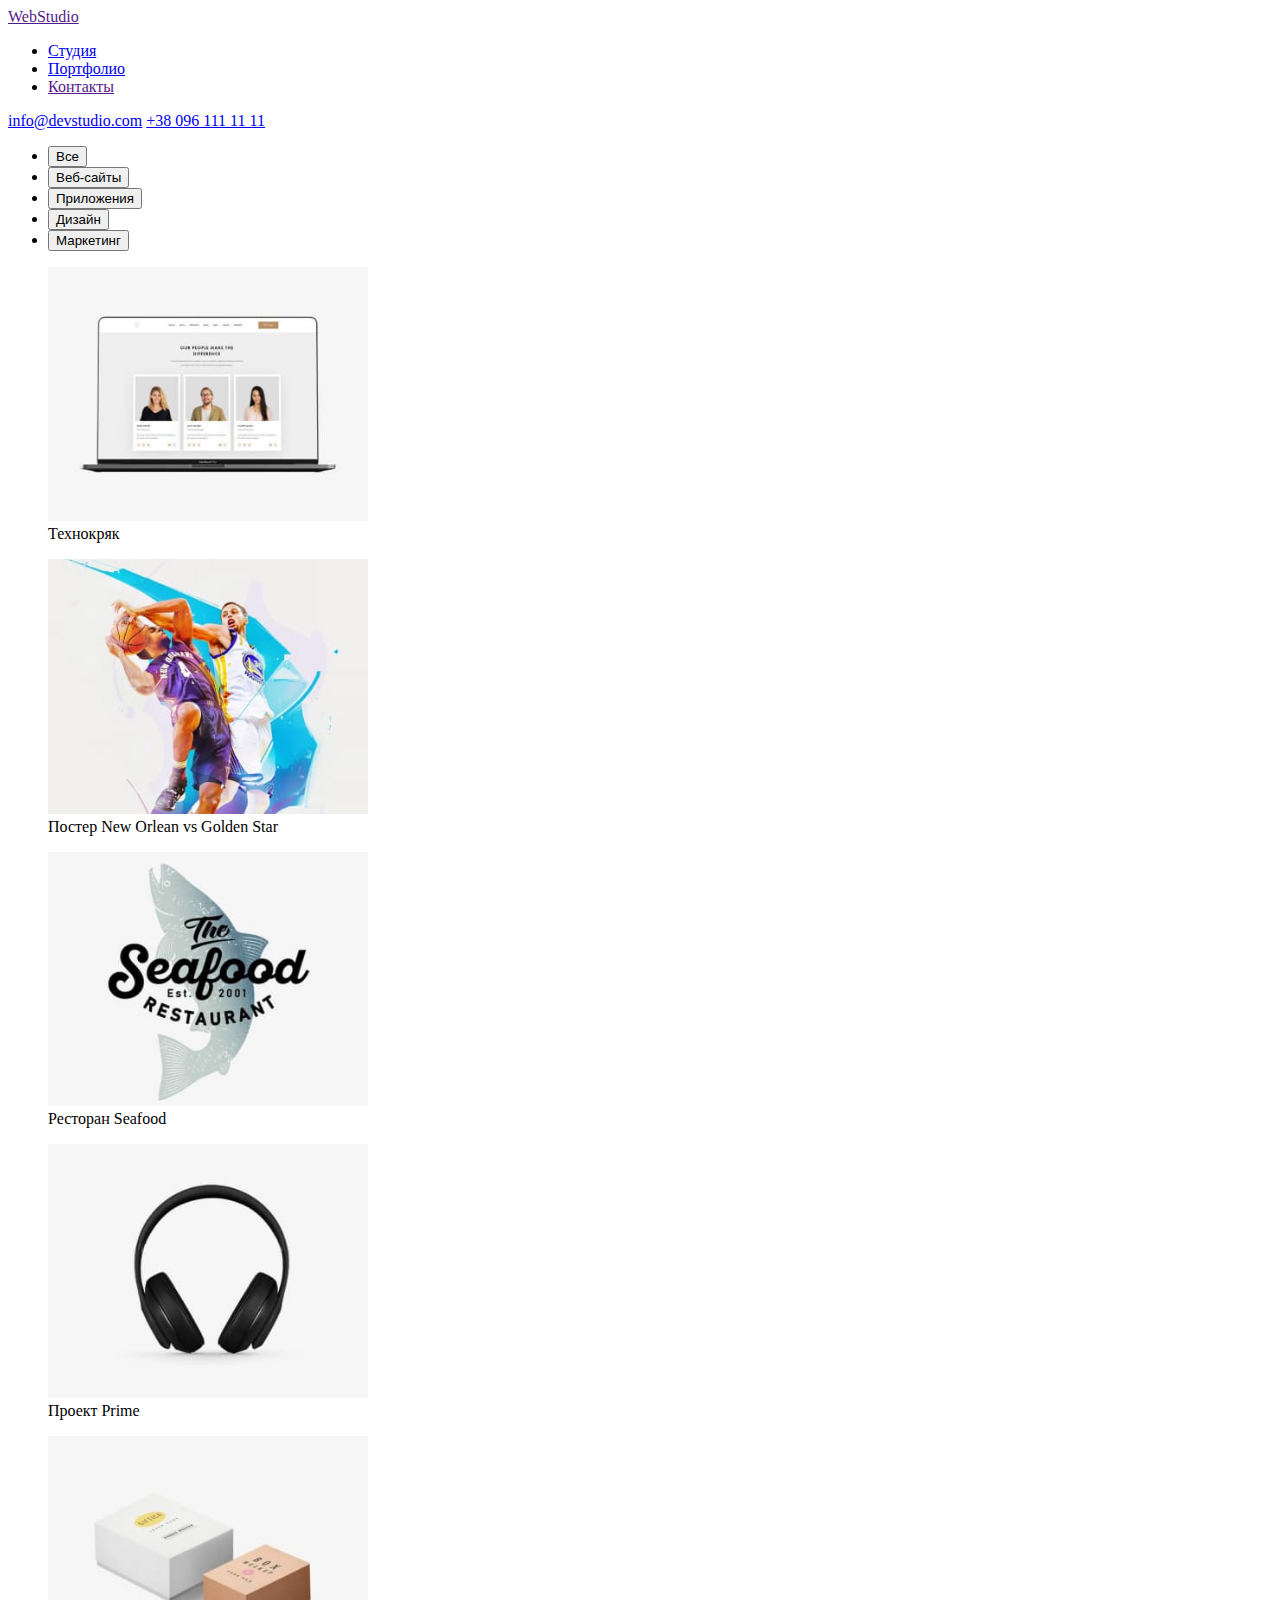
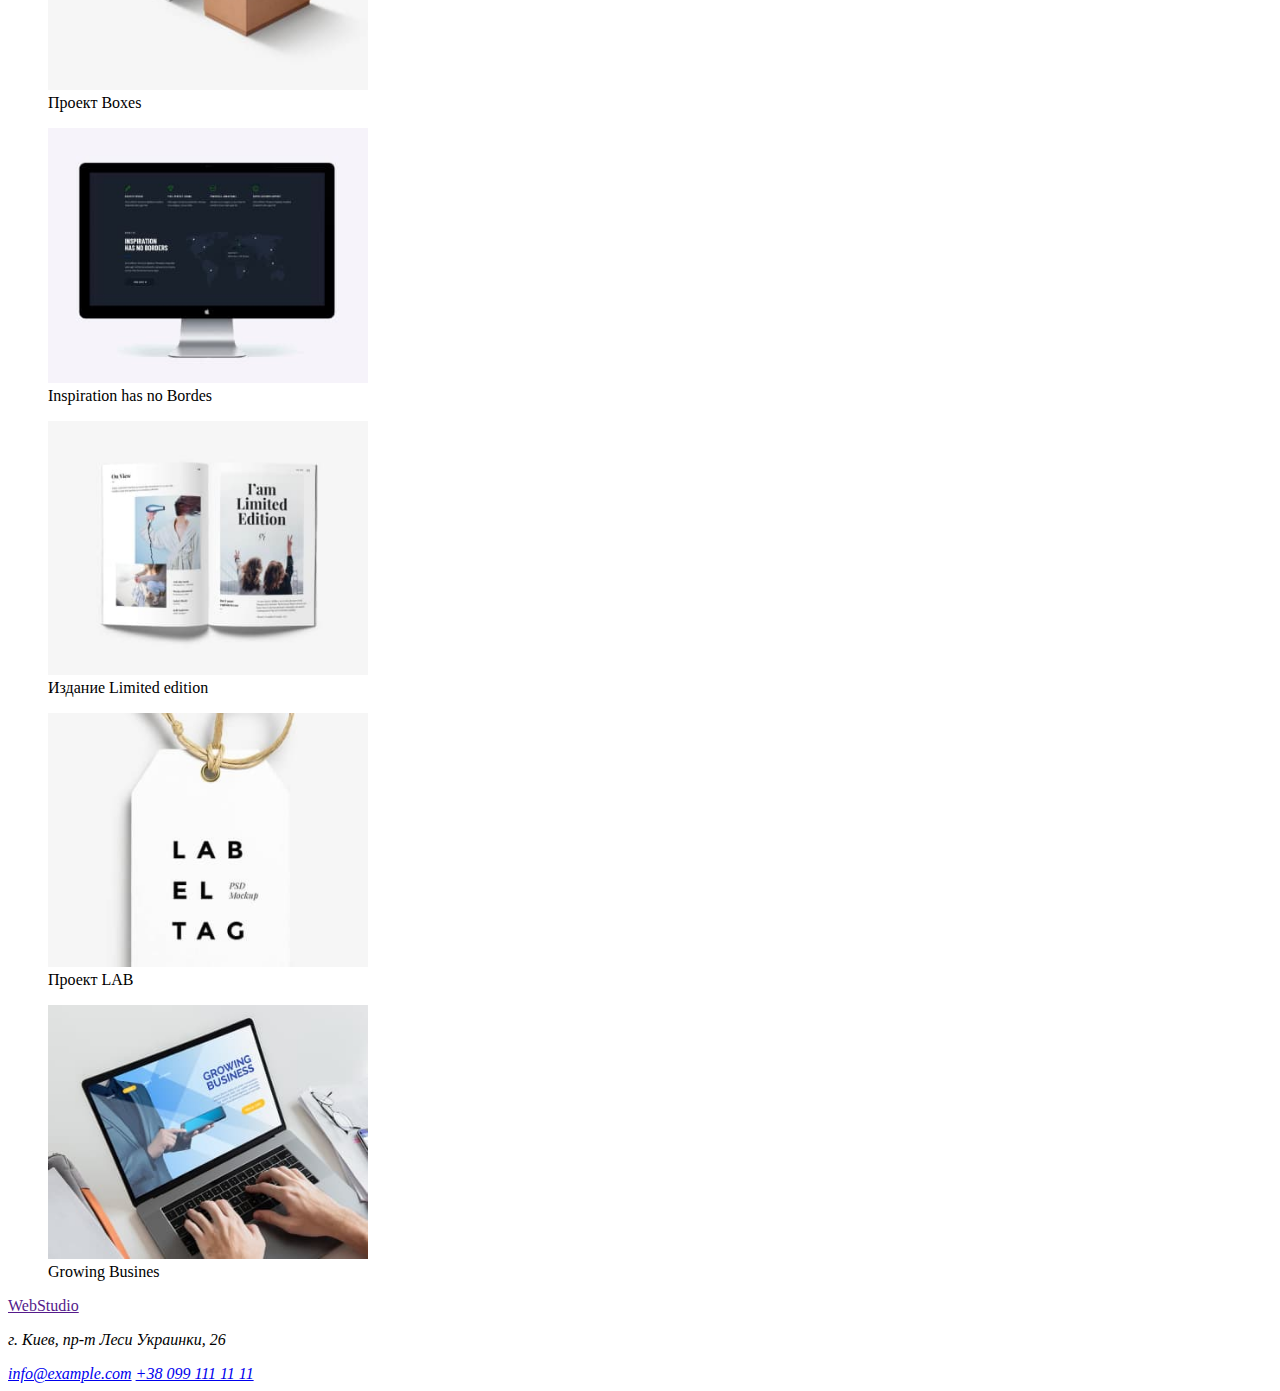
==== portfolio.html @ 0db12d31 "переделал" ====
<!DOCTYPE html>
<html lang="ru">
<head>
    <meta charset="UTF-8">
    <meta http-equiv="X-UA-Compatible" content="IE=edge">
    <meta name="viewport" content="width=device-width, initial-scale=1.0">
    <title>Портфолио</title>
</head>
<body>
    <header>
        <!--верхняя строка-->
    <a href="">WebStudio</a>
    <nav>
        <ul>
            <li>
                <a href="index.html">Студия</a>
            </li>
            <li>
                <a href="portfolio.html">Портфолио</a>
            </li>
            <li>
                <a href=""> Контакты</a>
            </li>
        </ul>
    </nav>
        <a href="mailto:info@devstudio.com">info@devstudio.com</a>
        <a href="tel:+380961111111">+38 096 111 11 11</a>

    <section>
     <!--Конопки навигации-->
        <ul>
            <li>
                <button type="button">Все</button>
            </li>
            <li>
                <button type="button">Веб-сайты</button>
            </li>
            <li>
                <button type="button">Приложения</button>
            </li>
            <li>
                <button type="button">Дизайн</button>
            </li>
            <li>
                <button type="button">Маркетинг</button>
            </li>
        </ul>
    </section>
    </header>
    <main>
        <section>
            <!--Проекты-->
            <figure>
                <a href="">
                <img src="images/project1.jpg" alt="Технокряк" width="320" /></a>
                <figcaption>Технокряк</figcaption>
            </figure>
            <figure>
                <a href="">
                <img src="images/project2.jpg" alt="Постер New Orlean vs Golden Star" width="320" /></a>
                <figcaption>Постер New Orlean vs Golden Star</figcaption>
            </figure>
            <figure>
                <a href="">
                <img src="images/project3.jpg" alt="Ресторан Seafood" width="320" /></a>
                <figcaption>Ресторан Seafood</figcaption>
            </figure>
            <figure>
                <a href="">
                <img src="images/project4.jpg" alt="Проект Prime" width="320" /></a>
                <figcaption>Проект Prime</figcaption>
            </figure>
            <figure>
                <a href="">
                <img src="images/project5.jpg" alt="Проект Boxes" width="320" /></a>
                <figcaption>Проект Boxes</figcaption>
            </figure>
            <figure>
                <a href="">
                <img src="images/project6.jpg" alt="Inspiration has no Bordes" width="320" /></a>
                <figcaption>Inspiration has no Bordes</figcaption>
            </figure>
            <figure>
                <a href="">
                <img src="images/project7.jpg" alt="Издание Limited edition" width="320" /></a>
                <figcaption>Издание Limited edition</figcaption>
            </figure>
            <figure>
                <a href="">
                <img src="images/project8.jpg" alt="Проект LAB" width="320" /></a>
                <figcaption>Проект LAB</figcaption>
            </figure>
            <figure>
                <a href="">
                <img src="images/project9.jpg" alt="Growing Busines" width="320" /></a>
                <figcaption>Growing Busines</figcaption>
            </figure>
        </section>
    </main>
    <footer>
        <!--Подвал-->
        <a href="">WebStudio</a>
        <address>
            <p>г. Киев, пр-т Леси Украинки, 26</p>
            <a href="mailto:info@example.com">info@example.com</a>
            <a href="tel:+380991111111">+38 099 111 11 11</a>
        </address>
    </footer>
</body>
</html>
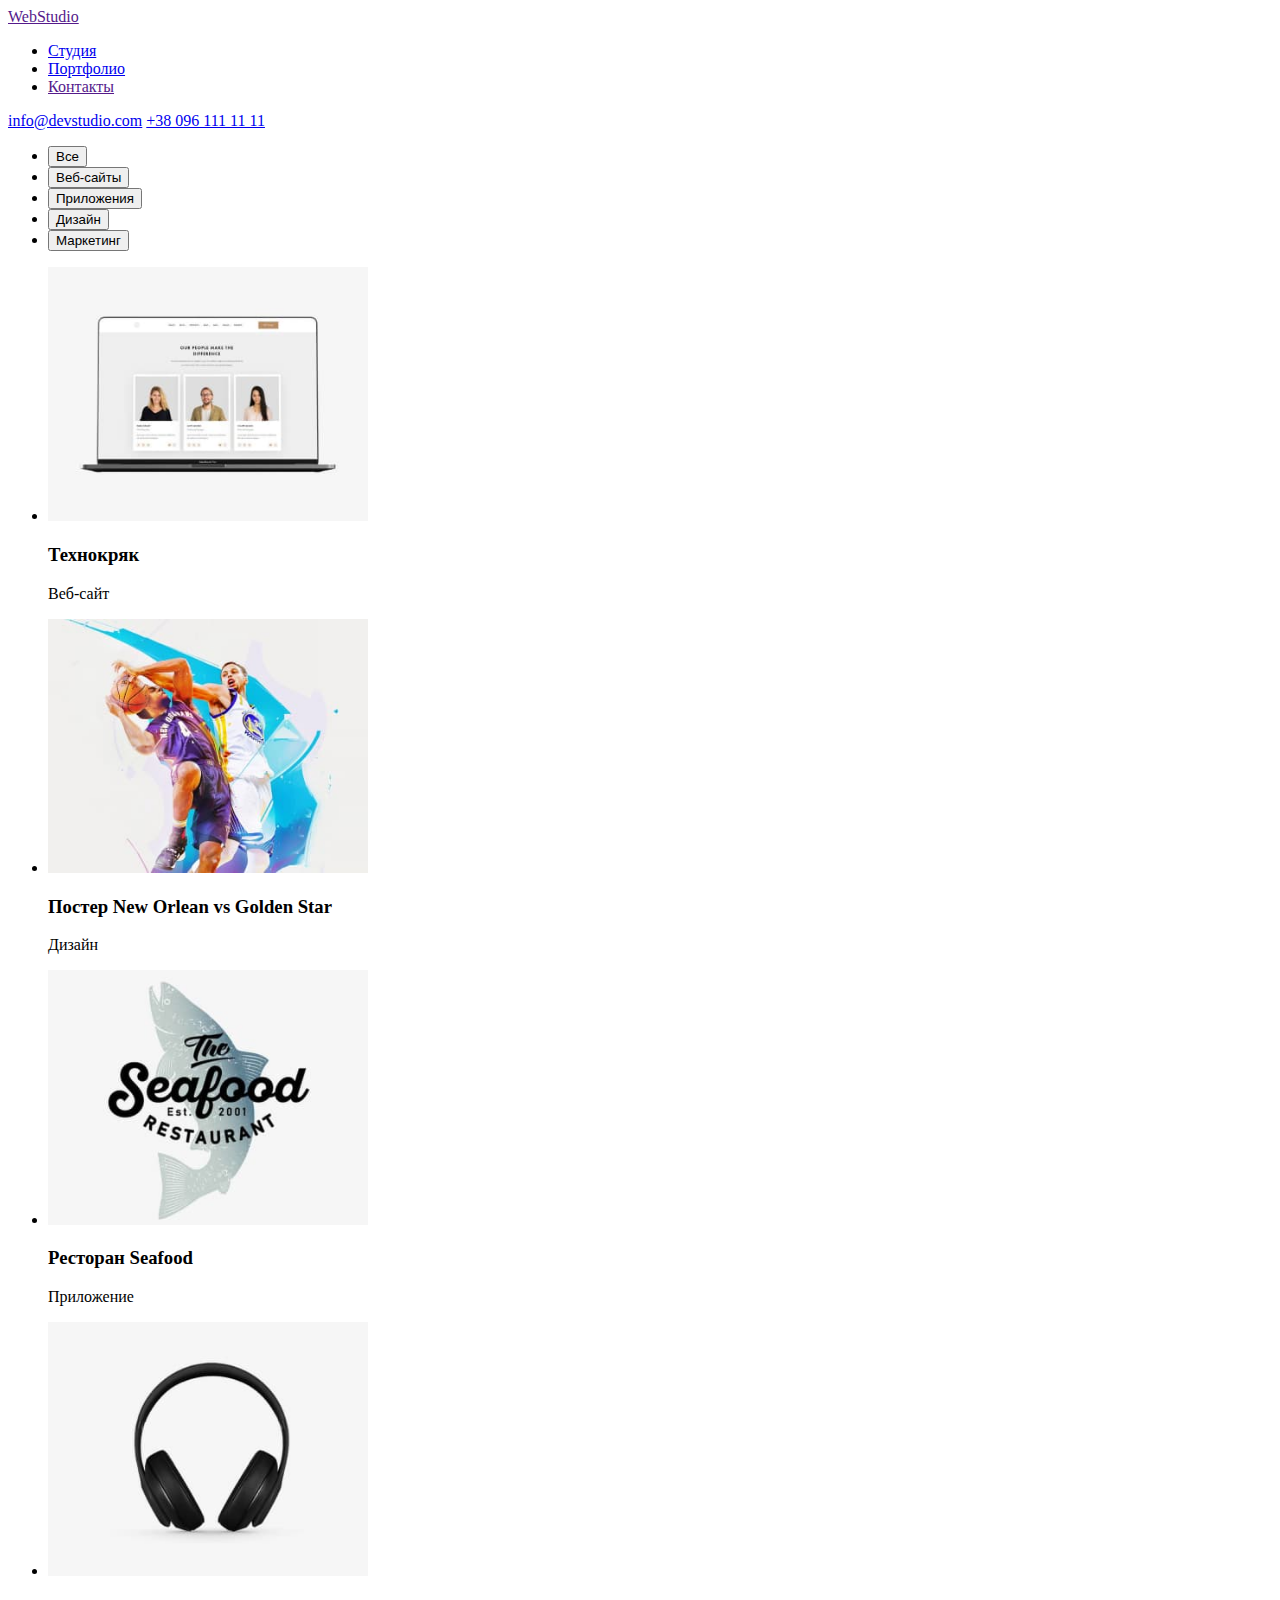
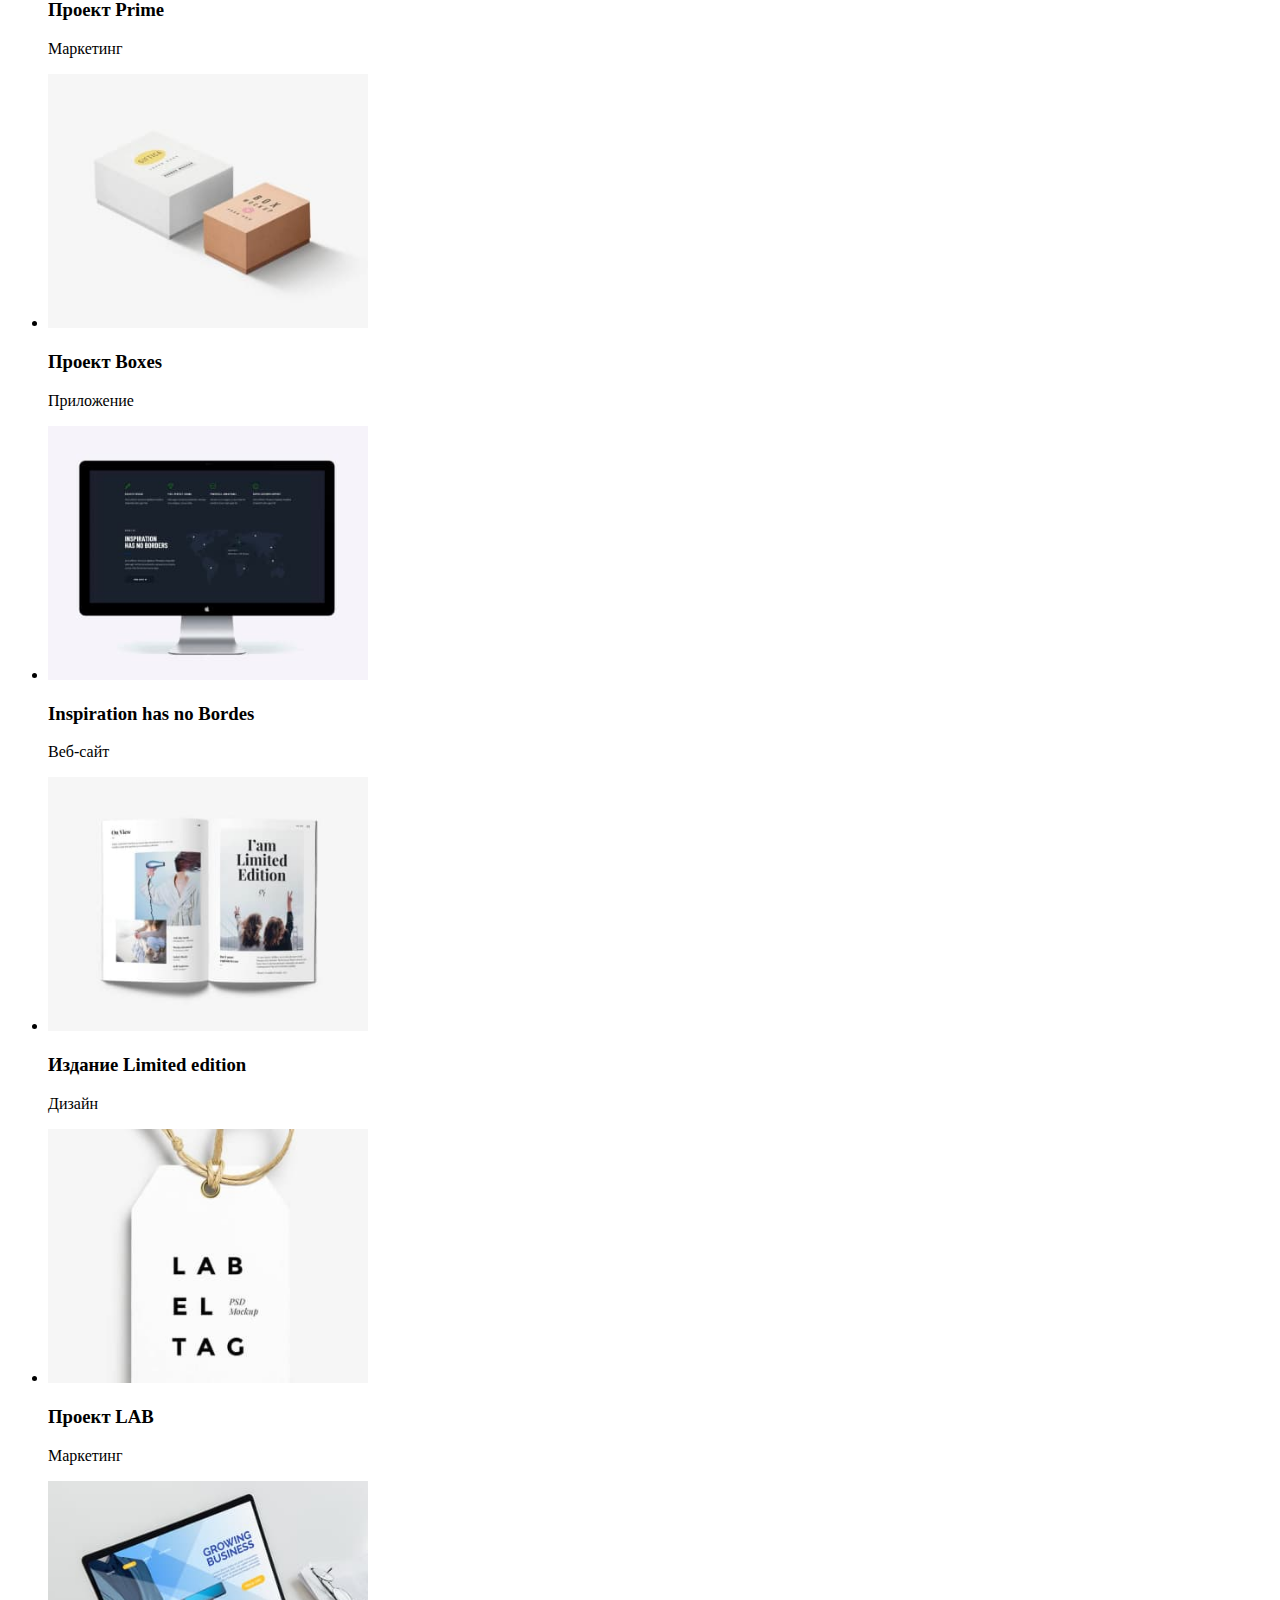
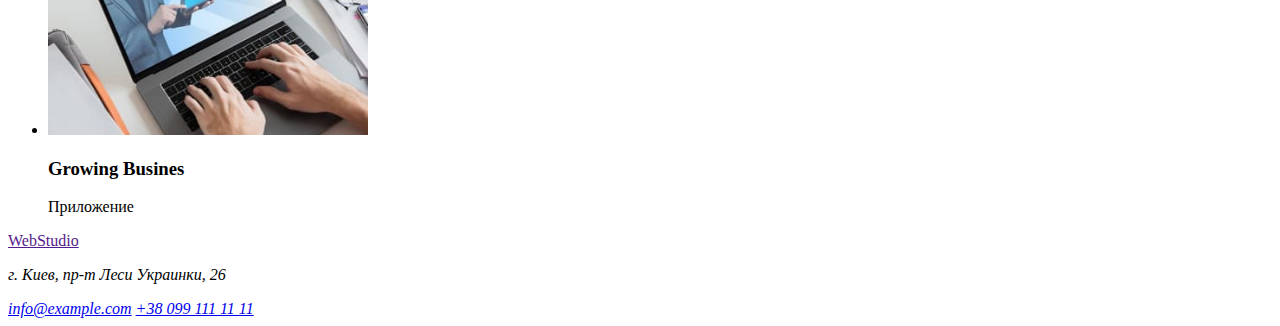
==== commit b10f92a5: "внесенны правки" ====
--- a/portfolio.html
+++ b/portfolio.html
@@ -50,51 +50,62 @@
     <main>
         <section>
             <!--Проекты-->
-            <figure>
-                <a href="">
-                <img src="images/project1.jpg" alt="Технокряк" width="320" /></a>
-                <figcaption>Технокряк</figcaption>
-            </figure>
-            <figure>
-                <a href="">
-                <img src="images/project2.jpg" alt="Постер New Orlean vs Golden Star" width="320" /></a>
-                <figcaption>Постер New Orlean vs Golden Star</figcaption>
-            </figure>
-            <figure>
-                <a href="">
-                <img src="images/project3.jpg" alt="Ресторан Seafood" width="320" /></a>
-                <figcaption>Ресторан Seafood</figcaption>
-            </figure>
-            <figure>
-                <a href="">
-                <img src="images/project4.jpg" alt="Проект Prime" width="320" /></a>
-                <figcaption>Проект Prime</figcaption>
-            </figure>
-            <figure>
-                <a href="">
-                <img src="images/project5.jpg" alt="Проект Boxes" width="320" /></a>
-                <figcaption>Проект Boxes</figcaption>
-            </figure>
-            <figure>
-                <a href="">
-                <img src="images/project6.jpg" alt="Inspiration has no Bordes" width="320" /></a>
-                <figcaption>Inspiration has no Bordes</figcaption>
-            </figure>
-            <figure>
-                <a href="">
-                <img src="images/project7.jpg" alt="Издание Limited edition" width="320" /></a>
-                <figcaption>Издание Limited edition</figcaption>
-            </figure>
-            <figure>
-                <a href="">
-                <img src="images/project8.jpg" alt="Проект LAB" width="320" /></a>
-                <figcaption>Проект LAB</figcaption>
-            </figure>
-            <figure>
-                <a href="">
-                <img src="images/project9.jpg" alt="Growing Busines" width="320" /></a>
-                <figcaption>Growing Busines</figcaption>
-            </figure>
+            <ul>
+                <li>
+                    <a href="">
+                    <img src="images/project1.jpg" alt="Технокряк" width="320" /></a>
+                    <h3>Технокряк</h3>
+                    <p>Веб-сайт</p>
+                </li>
+                <li>
+                    <a href="">
+                    <img src="images/project2.jpg" alt="Постер New Orlean vs Golden Star" width="320" /></a>
+                    <h3>Постер New Orlean vs Golden Star</h3>
+                    <p>Дизайн</p>
+                </li>
+                <li>
+                    <a href="">
+                    <img src="images/project3.jpg" alt="Ресторан Seafood" width="320" /></a>
+                    <h3>Ресторан Seafood</h3>
+                    <p>Приложение</p>
+                </li>
+                <li>
+                    <a href="">
+                    <img src="images/project4.jpg" alt="Проект Prime" width="320" /></a>
+                    <h3>Проект Prime</h3>
+                    <p>Маркетинг</p>
+                </li>
+                <li>
+                    <a href="">
+                    <img src="images/project5.jpg" alt="Проект Boxes" width="320" /></a>
+                    <h3>Проект Boxes</h3>
+                    <p>Приложение</p>
+                </li>
+                <li>
+                    <a href="">
+                    <img src="images/project6.jpg" alt="Inspiration has no Bordes" width="320" /></a>
+                    <h3>Inspiration has no Bordes</h3>
+                    <p>Веб-сайт</p>
+                </li>
+                <li>
+                    <a href="">
+                    <img src="images/project7.jpg" alt="Издание Limited edition" width="320" /></a>
+                    <h3>Издание Limited edition</h3>
+                    <p>Дизайн</p>
+                </li>
+                <li>
+                    <a href="">
+                    <img src="images/project8.jpg" alt="Проект LAB" width="320" /></a>
+                    <h3>Проект LAB</h3>
+                    <p>Маркетинг</p>
+                </li>
+                <li>
+                    <a href="">
+                    <img src="images/project9.jpg" alt="Growing Busines" width="320" /></a>
+                    <h3>Growing Busines</h3>
+                    <p>Приложение</p>
+                </li>
+            </ul>
         </section>
     </main>
     <footer>
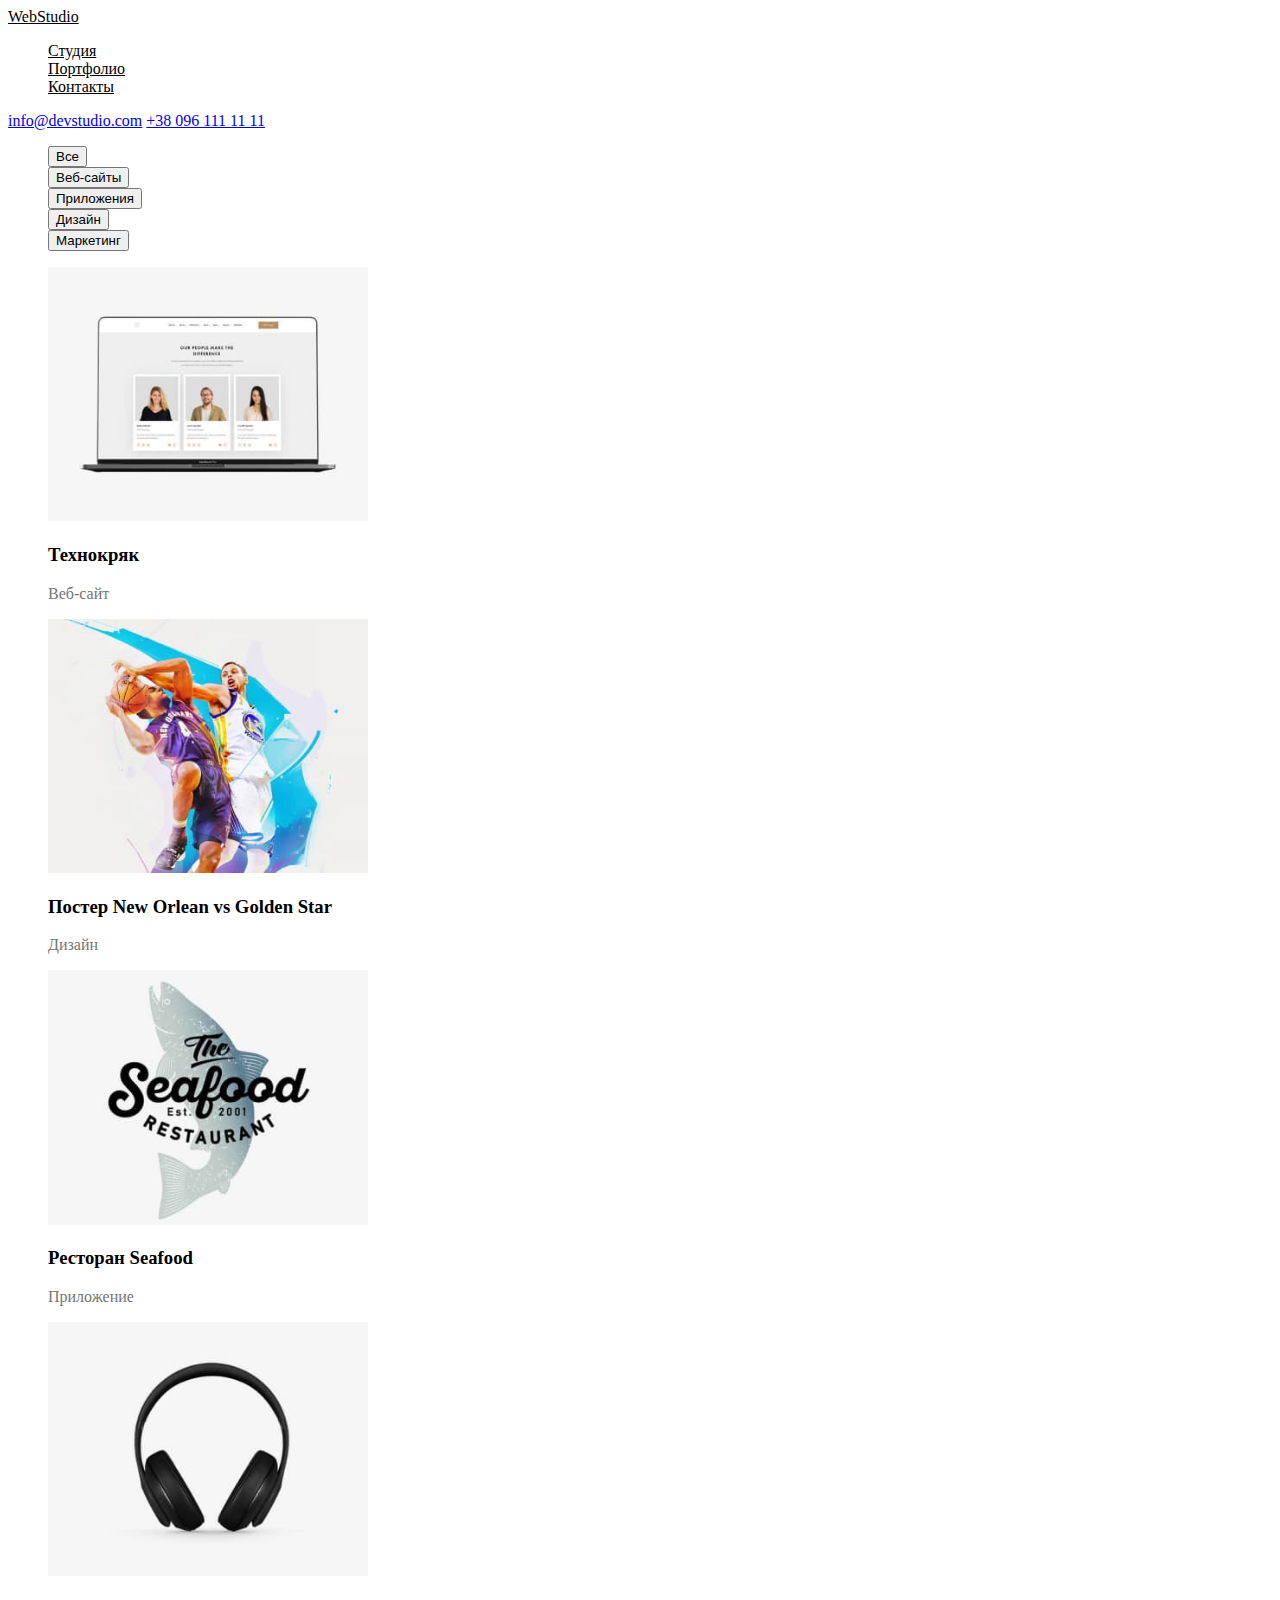
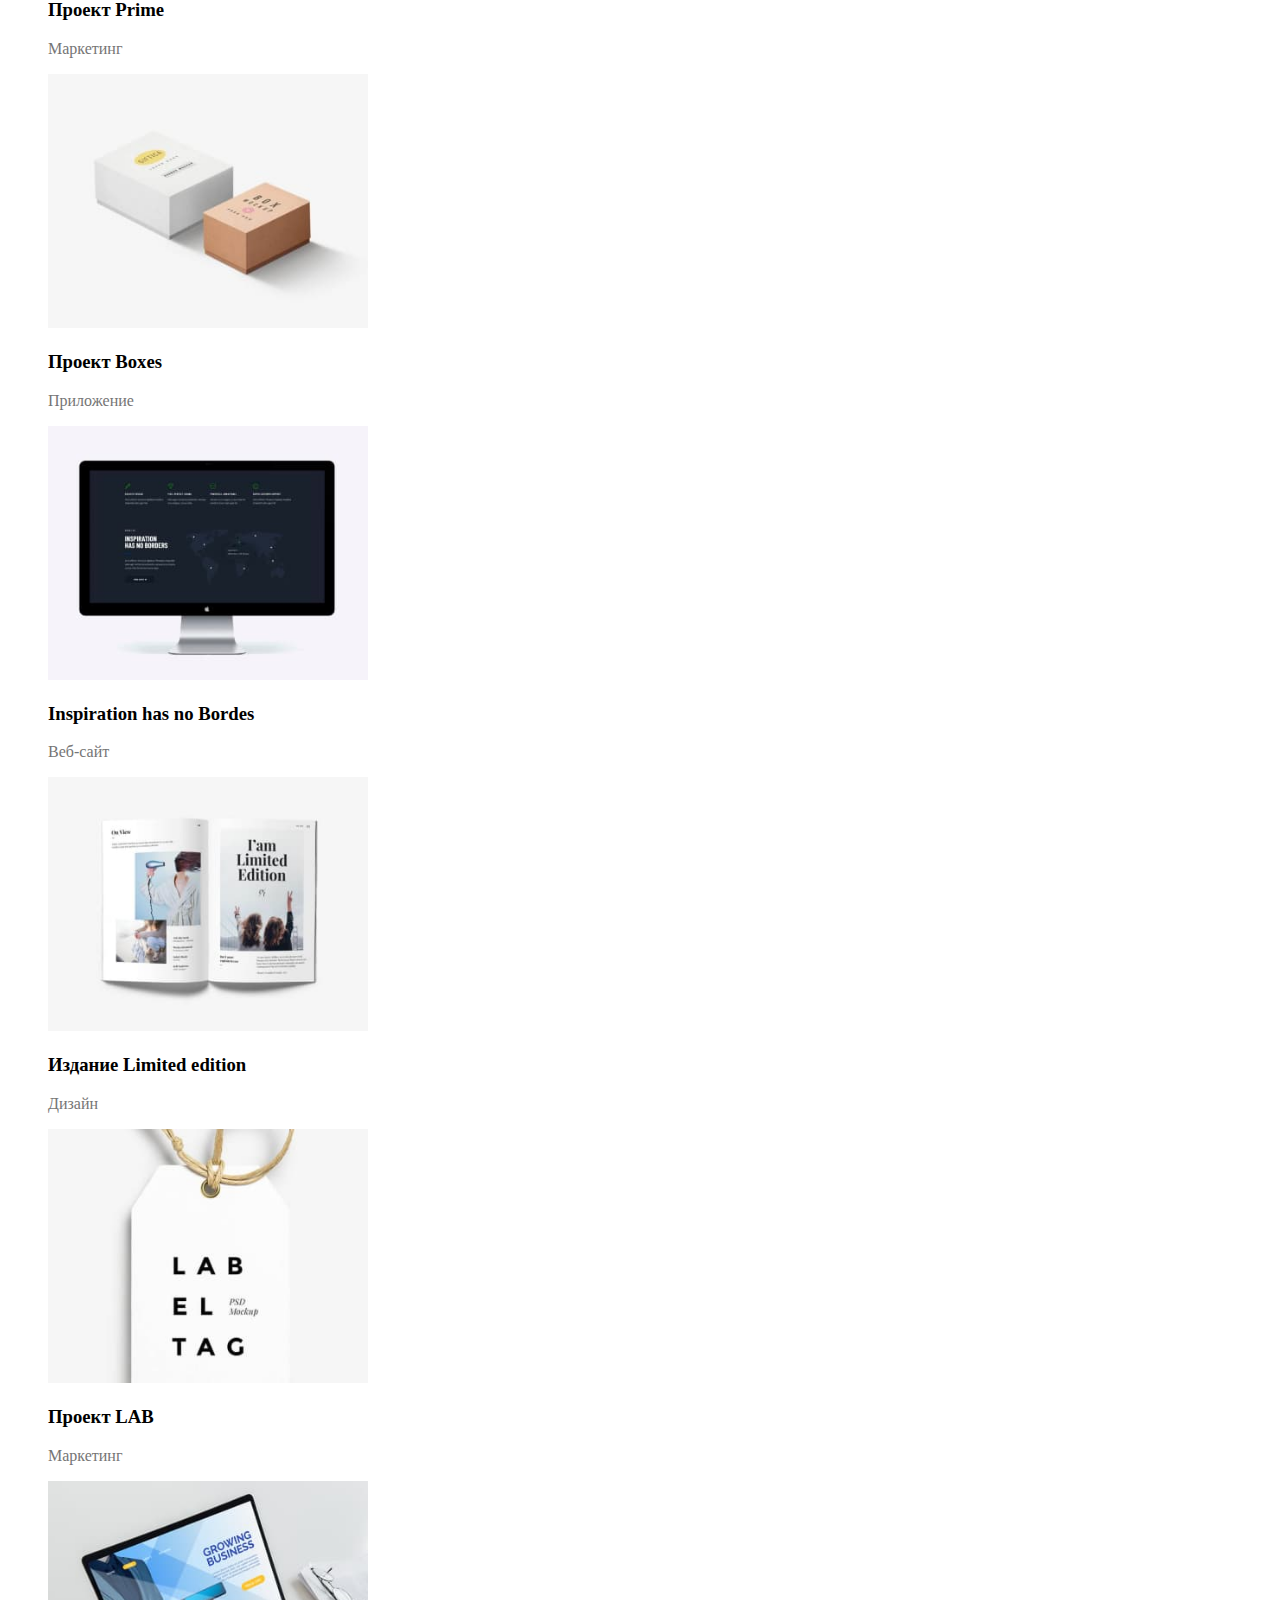
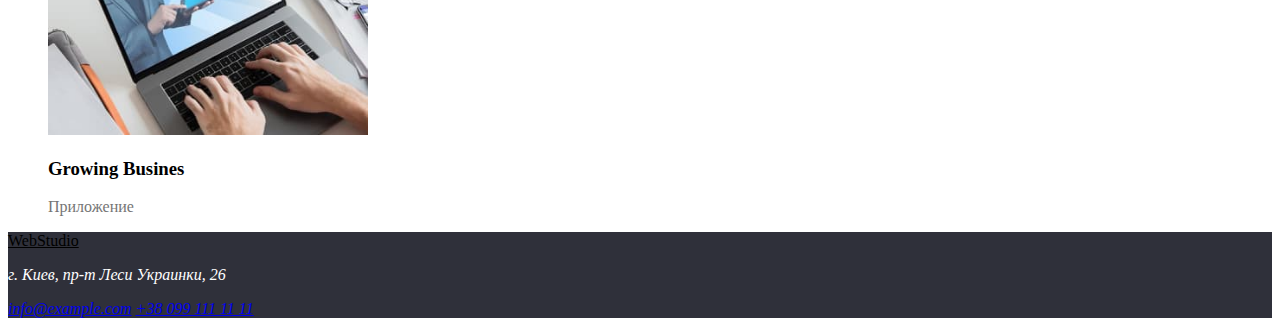
==== commit a37c3ba3: "css" ====
--- a/portfolio.html
+++ b/portfolio.html
@@ -5,13 +5,14 @@
     <meta http-equiv="X-UA-Compatible" content="IE=edge">
     <meta name="viewport" content="width=device-width, initial-scale=1.0">
     <title>Портфолио</title>
+    <link rel="stylesheet" href="css/styles.css">
 </head>
 <body>
     <header>
         <!--верхняя строка-->
-    <a href="">WebStudio</a>
+    <a href="" class="logo">WebStudio</a>
     <nav>
-        <ul>
+        <ul class="site-nav list">
             <li>
                 <a href="index.html">Студия</a>
             </li>
@@ -19,7 +20,7 @@
                 <a href="portfolio.html">Портфолио</a>
             </li>
             <li>
-                <a href=""> Контакты</a>
+                <a href="">Контакты</a>
             </li>
         </ul>
     </nav>
@@ -28,7 +29,7 @@
 
     <section>
      <!--Конопки навигации-->
-        <ul>
+        <ul class="auth-nav list">
             <li>
                 <button type="button">Все</button>
             </li>
@@ -50,69 +51,69 @@
     <main>
         <section>
             <!--Проекты-->
-            <ul>
+            <ul class="list">
                 <li>
                     <a href="">
                     <img src="images/project1.jpg" alt="Технокряк" width="320" /></a>
-                    <h3>Технокряк</h3>
-                    <p>Веб-сайт</p>
+                    <h3 class="project-titl">Технокряк</h3>
+                    <p class="project-text">Веб-сайт</p>
                 </li>
                 <li>
                     <a href="">
                     <img src="images/project2.jpg" alt="Постер New Orlean vs Golden Star" width="320" /></a>
-                    <h3>Постер New Orlean vs Golden Star</h3>
-                    <p>Дизайн</p>
+                    <h3 class="project-titl">Постер New Orlean vs Golden Star</h3>
+                    <p class="project-text">Дизайн</p>
                 </li>
                 <li>
                     <a href="">
                     <img src="images/project3.jpg" alt="Ресторан Seafood" width="320" /></a>
-                    <h3>Ресторан Seafood</h3>
-                    <p>Приложение</p>
+                    <h3 class="project-titl">Ресторан Seafood</h3>
+                    <p class="project-text">Приложение</p>
                 </li>
                 <li>
                     <a href="">
                     <img src="images/project4.jpg" alt="Проект Prime" width="320" /></a>
-                    <h3>Проект Prime</h3>
-                    <p>Маркетинг</p>
+                    <h3 class="project-titl">Проект Prime</h3>
+                    <p class="project-text">Маркетинг</p>
                 </li>
                 <li>
                     <a href="">
                     <img src="images/project5.jpg" alt="Проект Boxes" width="320" /></a>
-                    <h3>Проект Boxes</h3>
-                    <p>Приложение</p>
+                    <h3 class="project-titl">Проект Boxes</h3>
+                    <p class="project-text">Приложение</p>
                 </li>
                 <li>
                     <a href="">
                     <img src="images/project6.jpg" alt="Inspiration has no Bordes" width="320" /></a>
-                    <h3>Inspiration has no Bordes</h3>
-                    <p>Веб-сайт</p>
+                    <h3 class="project-titl">Inspiration has no Bordes</h3>
+                    <p class="project-text">Веб-сайт</p>
                 </li>
                 <li>
                     <a href="">
                     <img src="images/project7.jpg" alt="Издание Limited edition" width="320" /></a>
-                    <h3>Издание Limited edition</h3>
-                    <p>Дизайн</p>
+                    <h3 class="project-titl">Издание Limited edition</h3>
+                    <p class="project-text">Дизайн</p>
                 </li>
                 <li>
                     <a href="">
                     <img src="images/project8.jpg" alt="Проект LAB" width="320" /></a>
-                    <h3>Проект LAB</h3>
-                    <p>Маркетинг</p>
+                    <h3 class="project-titl">Проект LAB</h3>
+                    <p class="project-text">Маркетинг</p>
                 </li>
                 <li>
                     <a href="">
                     <img src="images/project9.jpg" alt="Growing Busines" width="320" /></a>
-                    <h3>Growing Busines</h3>
-                    <p>Приложение</p>
+                    <h3 class="project-titl">Growing Busines</h3>
+                    <p class="project-text">Приложение</p>
                 </li>
             </ul>
         </section>
     </main>
     <footer>
         <!--Подвал-->
-        <a href="">WebStudio</a>
+        <a href="" class="logo">WebStudio</a>
         <address>
-            <p>г. Киев, пр-т Леси Украинки, 26</p>
+            <p class="address">г. Киев, пр-т Леси Украинки, 26</p>
             <a href="mailto:info@example.com">info@example.com</a>
             <a href="tel:+380991111111">+38 099 111 11 11</a>
         </address>
--- a/css/styles.css
+++ b/css/styles.css
@@ -0,0 +1,41 @@
+:root {
+  --color-text: #000000;
+  --background-color: #ffffff;
+  --focus-color: #2196f3;
+  --secondary-color: #757575;
+}
+.list {
+  color: var(--color-text);
+  list-style-type: none;
+}
+body {
+  background-color: var(--background-color);
+  color: var(--color-text);
+}
+.logo {
+  color: var(--color-text);
+}
+/*site nab */
+.site-nav a {
+  color: var(--color-text);
+}
+.site-nav a:hover,
+.site-nav a:focus {
+  color: var(--focus-color);
+}
+/*button/*
+
+/*projects*/
+.project-title {
+  color: #212121;
+}
+.project-text {
+  color: var(--secondary-color);
+}
+/*footer*/
+footer {
+  background-color: #2f303a;
+}
+.address {
+  color: #ffffff;
+}
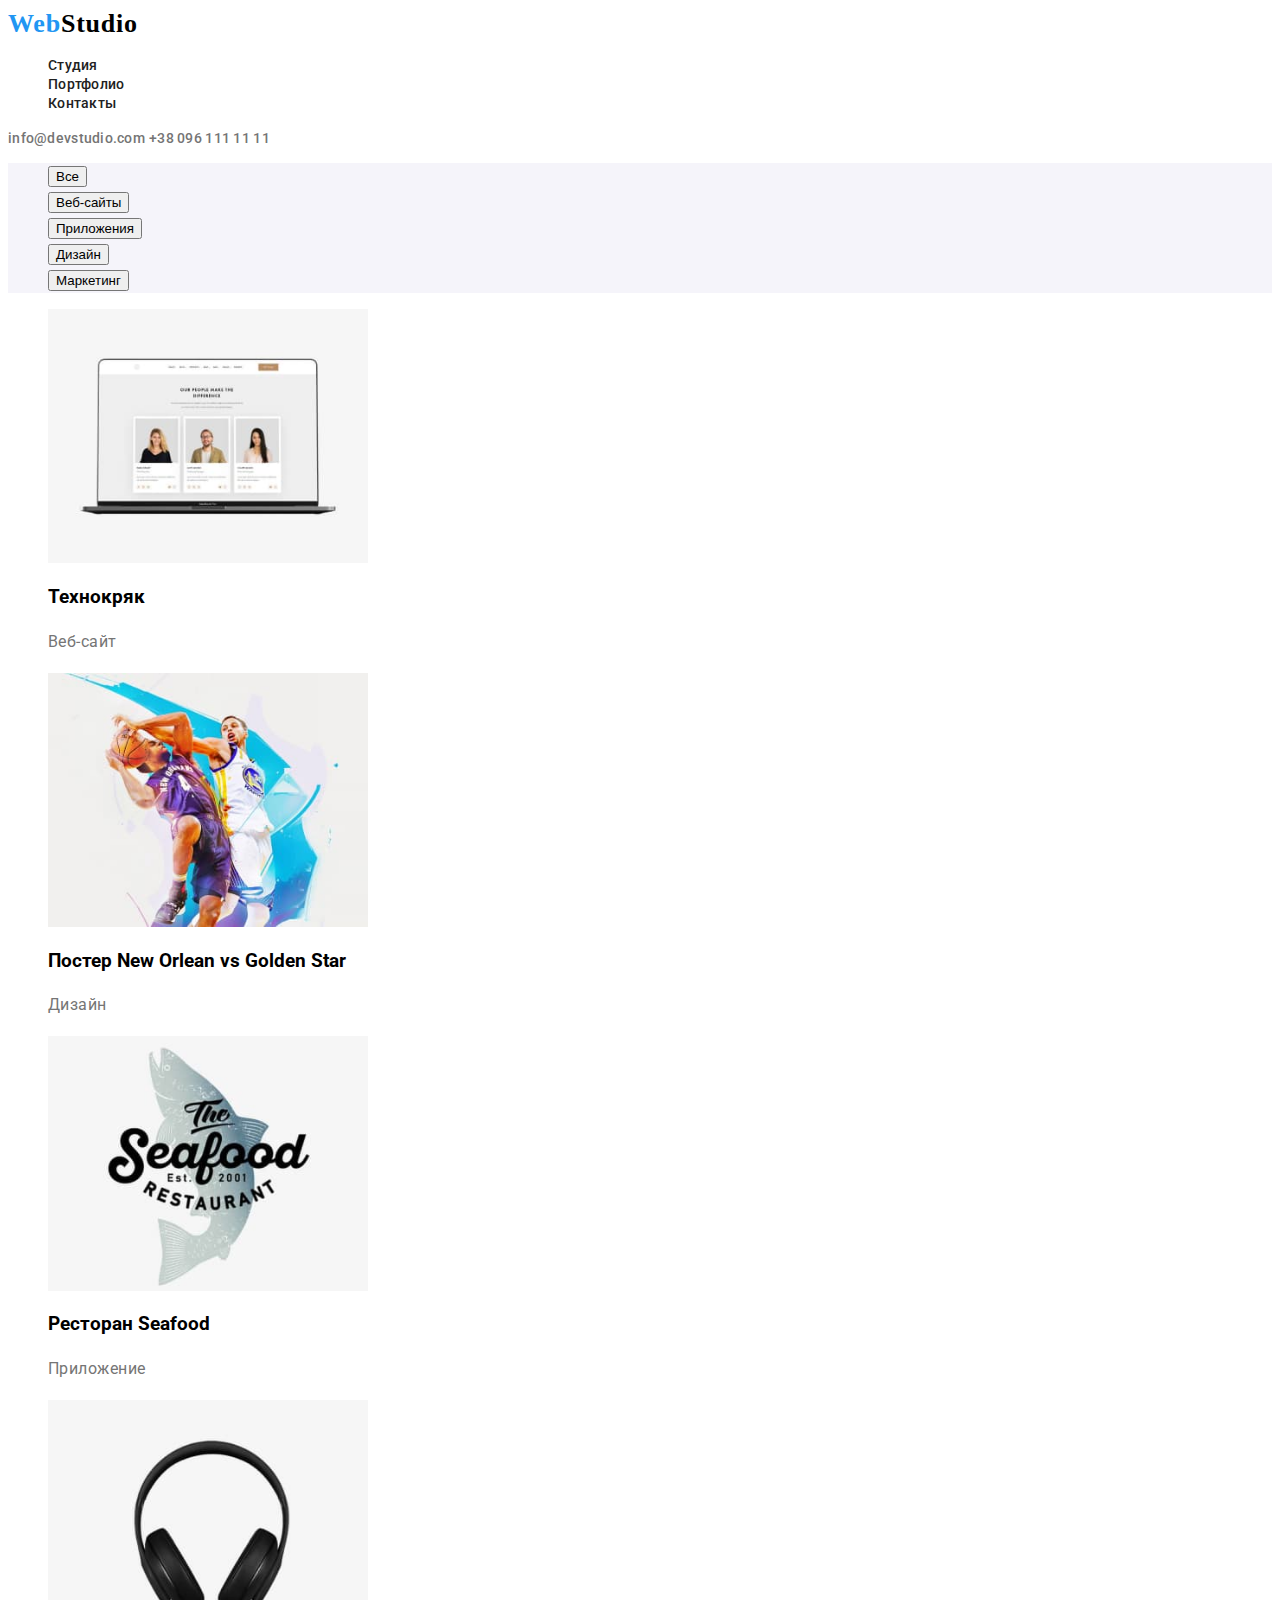
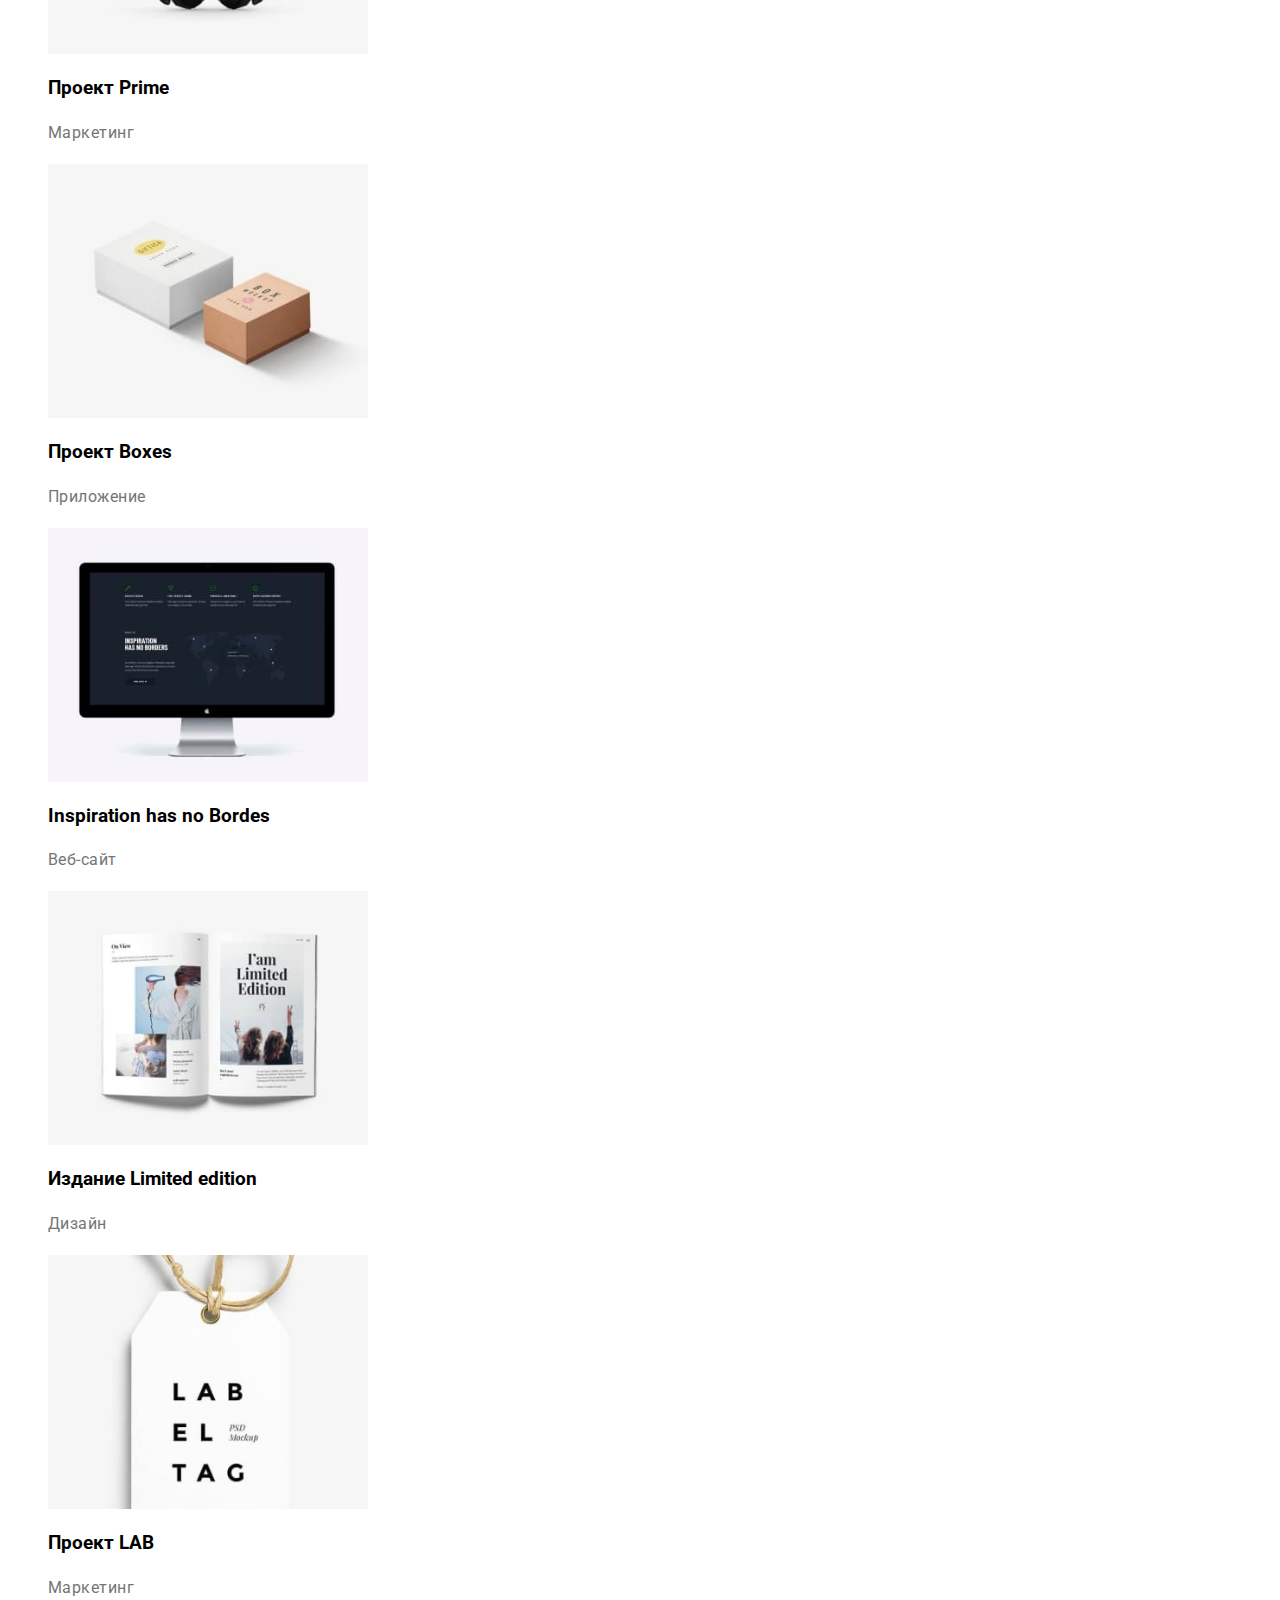
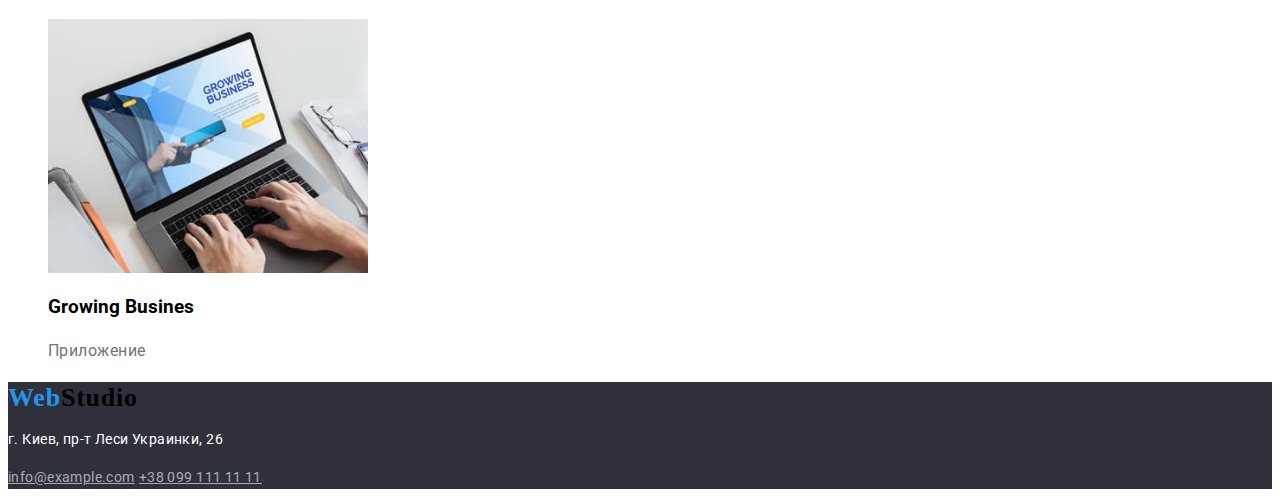
==== commit 29ed5dbe: "css" ====
--- a/portfolio.html
+++ b/portfolio.html
@@ -5,12 +5,15 @@
     <meta http-equiv="X-UA-Compatible" content="IE=edge">
     <meta name="viewport" content="width=device-width, initial-scale=1.0">
     <title>Портфолио</title>
+    <link rel="preconnect" href="https://fonts.googleapis.com">
+    <link rel="preconnect" href="https://fonts.gstatic.com" crossorigin>
+    <link href="https://fonts.googleapis.com/css2?family=Roboto:wght@400;500;700&display=swap" rel="stylesheet">
     <link rel="stylesheet" href="css/styles.css">
 </head>
 <body>
     <header>
         <!--верхняя строка-->
-    <a href="" class="logo">WebStudio</a>
+    <a href=""class="logo link"><span class="logo-one">Web</span><span class="logo-two">Studio</span></a>
     <nav>
         <ul class="site-nav list">
             <li>
@@ -24,12 +27,12 @@
             </li>
         </ul>
     </nav>
-        <a href="mailto:info@devstudio.com">info@devstudio.com</a>
-        <a href="tel:+380961111111">+38 096 111 11 11</a>
+        <a class="contact link" href="mailto:info@devstudio.com">info@devstudio.com</a>
+        <a class="contact link" href="tel:+380961111111">+38 096 111 11 11</a>
 
     <section>
      <!--Конопки навигации-->
-        <ul class="auth-nav list">
+        <ul class="button list">
             <li>
                 <button type="button">Все</button>
             </li>
@@ -111,11 +114,11 @@
     </main>
     <footer>
         <!--Подвал-->
-        <a href="" class="logo">WebStudio</a>
+        <a href="" class="logo link"><span class="logo-one">Web</span><span class="logo-two">Studio</span></a>
         <address>
             <p class="address">г. Киев, пр-т Леси Украинки, 26</p>
-            <a href="mailto:info@example.com">info@example.com</a>
-            <a href="tel:+380991111111">+38 099 111 11 11</a>
+            <a class="address-contact" href="mailto:info@example.com">info@example.com</a>
+            <a class="address-contact" href="tel:+380991111111">+38 099 111 11 11</a>
         </address>
     </footer>
 </body>
--- a/css/styles.css
+++ b/css/styles.css
@@ -1,6 +1,9 @@
 :root {
+  --primary-font-family: "Roboto", sans-serif;
+  --secondary-font-family: "Raleway", sans-serif;
   --color-text: #000000;
   --background-color: #ffffff;
+  --second-background: #2f303a;
   --focus-color: #2196f3;
   --secondary-color: #757575;
 }
@@ -8,34 +11,153 @@
   color: var(--color-text);
   list-style-type: none;
 }
+.link {
+  text-decoration: none;
+}
 body {
   background-color: var(--background-color);
   color: var(--color-text);
+  font-family: var(--primary-font-family);
 }
 .logo {
+  font-family: Raleway;
+  font-style: normal;
+  font-weight: bold;
+  font-size: 26px;
+  line-height: 31px;
+  /* identical to box height */
+  letter-spacing: 0.03em;
+}
+.logo-one {
+  color: #2196f3;
+}
+.logo-two {
   color: var(--color-text);
 }
 /*site nab */
 .site-nav a {
-  color: var(--color-text);
+  color: #212121;
+  font-family: Roboto;
+  font-style: normal;
+  font-weight: 500;
+  font-size: 14px;
+  line-height: 16px;
+  letter-spacing: 0.02em;
+  text-decoration: none;
 }
 .site-nav a:hover,
 .site-nav a:focus {
   color: var(--focus-color);
 }
-/*button/*
+.contact {
+  font-family: Roboto;
+  font-style: normal;
+  font-weight: 500;
+  font-size: 14px;
+  line-height: 16px;
+  letter-spacing: 0.02em;
+  color: var(--secondary-color);
+}
+.contact:hover,
+.contact:focus {
+  color: var(--focus-color);
+}
+/*service*/
+.servis {
+  background-color: var(--second-background);
+}
+.servis-text {
+  font-family: Roboto;
+  font-style: normal;
+  font-weight: 900;
+  font-size: 44px;
+  line-height: 60px;
+  letter-spacing: 0.06em;
+  text-transform: uppercase;
+  color: #ffffff;
+}
+.servis-button {
+  font-family: Roboto;
+  font-style: normal;
+  font-weight: bold;
+  font-size: 16px;
+  line-height: 30px;
+  display: flex;
+  align-items: center;
+  text-align: center;
+  letter-spacing: 0.06em;
 
+  color: #ffffff;
+  background: #2196f3;
+  box-shadow: 0px 4px 4px rgba(0, 0, 0, 0.15);
+  border-radius: 4px;
+}
+.servis-button:hover,
+.servis-button:focus {
+  background: #f5f4fa;
+  color: #000000;
+  box-shadow: 0px 4px 4px rgba(0, 0, 0, 0.15);
+  border-radius: 4px;
+}
+/*button*/
+.button {
+  font-family: inherit;
+  font-family: Roboto;
+  font-style: normal;
+  font-weight: 500;
+  font-size: 16px;
+  line-height: 26px;
+  background-color: #f5f4fa;
+  text-transform: uppercase;
+  cursor: pointer;
+}
+.button :focus,
+.button :hover {
+  background-color: var(--focus-color);
+  color: #ffffff;
+}
 /*projects*/
 .project-title {
+  font-family: Roboto;
+  font-style: normal;
+  font-weight: bold;
+  font-size: 18px;
+  line-height: 36px;
+  letter-spacing: 0.06em;
   color: #212121;
 }
 .project-text {
+  font-family: Roboto;
+  font-style: normal;
+  font-weight: normal;
+  font-size: 16px;
+  line-height: 30px;
+  letter-spacing: 0.03em;
   color: var(--secondary-color);
 }
 /*footer*/
 footer {
-  background-color: #2f303a;
+  background-color: var(--second-background);
 }
 .address {
+  font-family: Roboto;
+  font-style: normal;
+  font-weight: normal;
+  font-size: 14px;
+  line-height: 24px;
+  letter-spacing: 0.03em;
   color: #ffffff;
 }
+.address-contact {
+  font-family: Roboto;
+  font-style: normal;
+  font-weight: normal;
+  font-size: 14px;
+  line-height: 24px;
+  letter-spacing: 0.03em;
+  color: rgba(255, 255, 255, 0.6);
+}
+.address-contact:focus,
+.address-contact:hover {
+  color: var(--focus-color);
+}
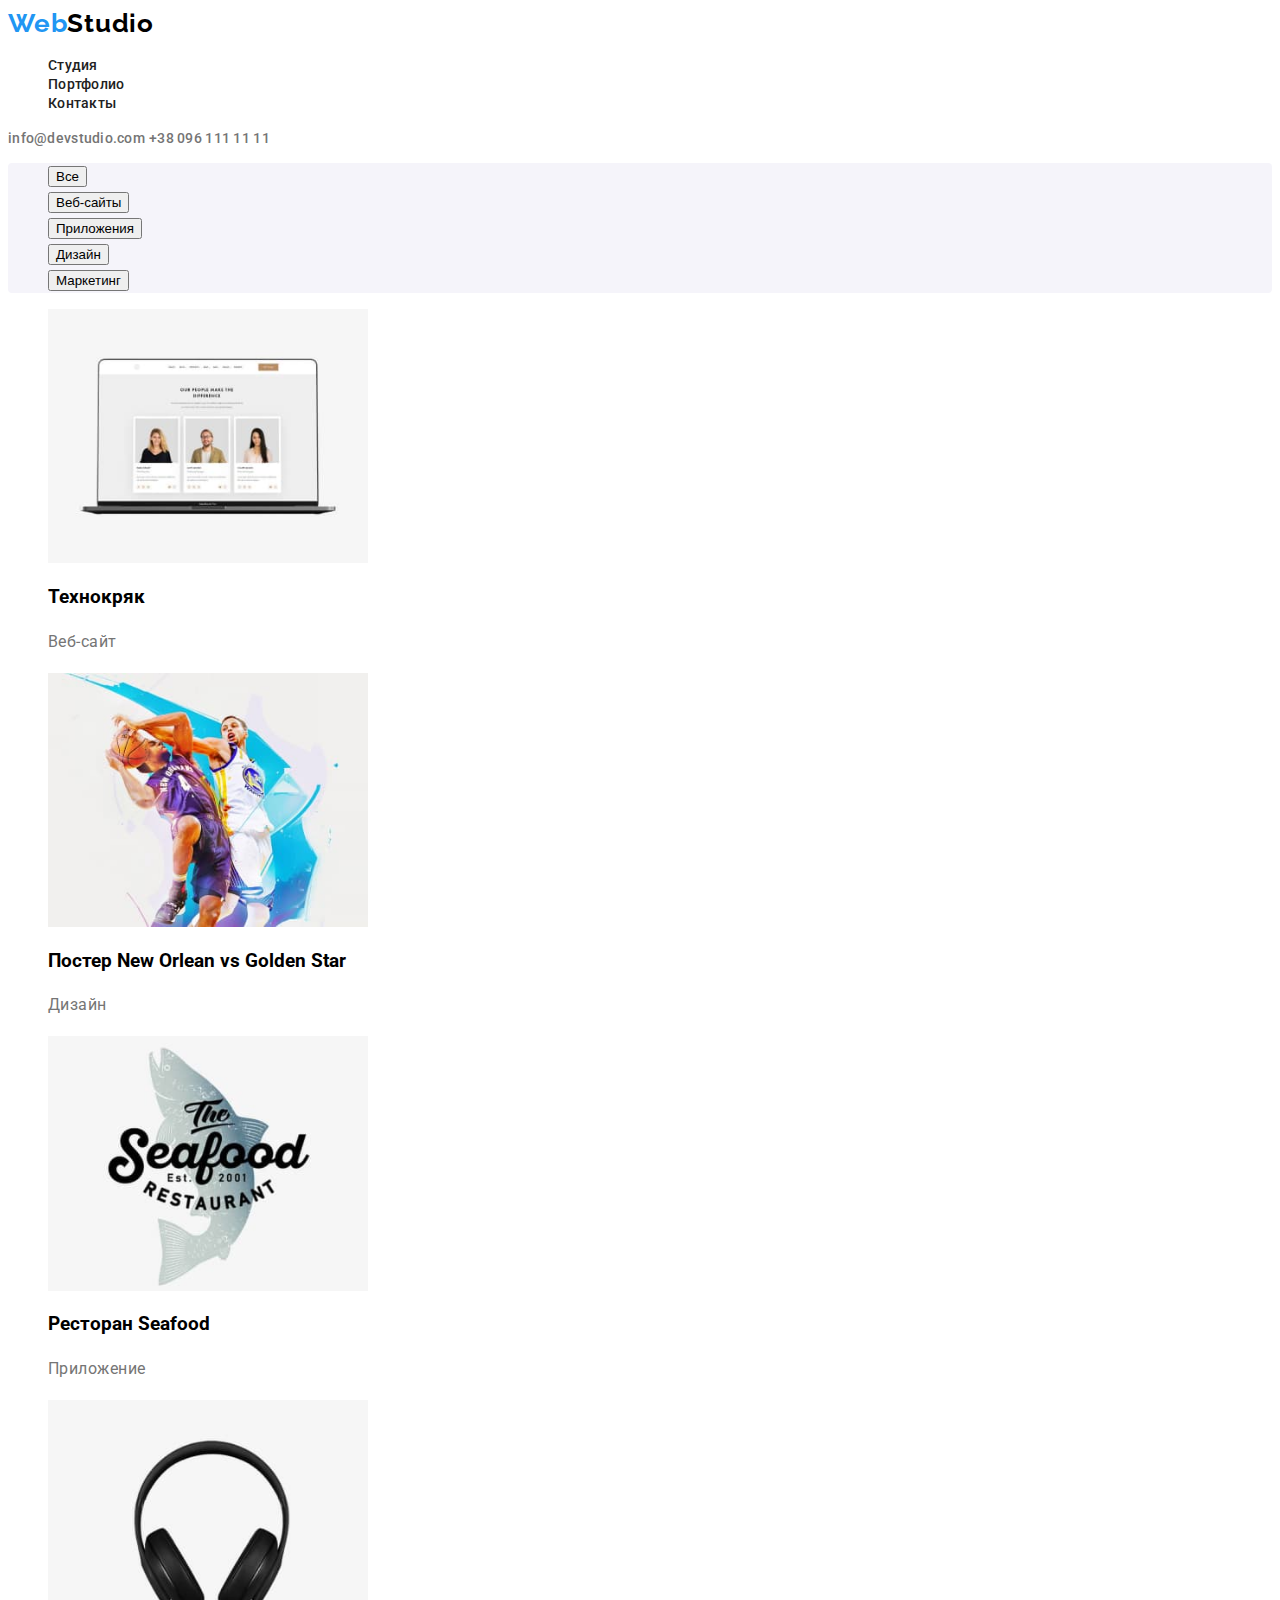
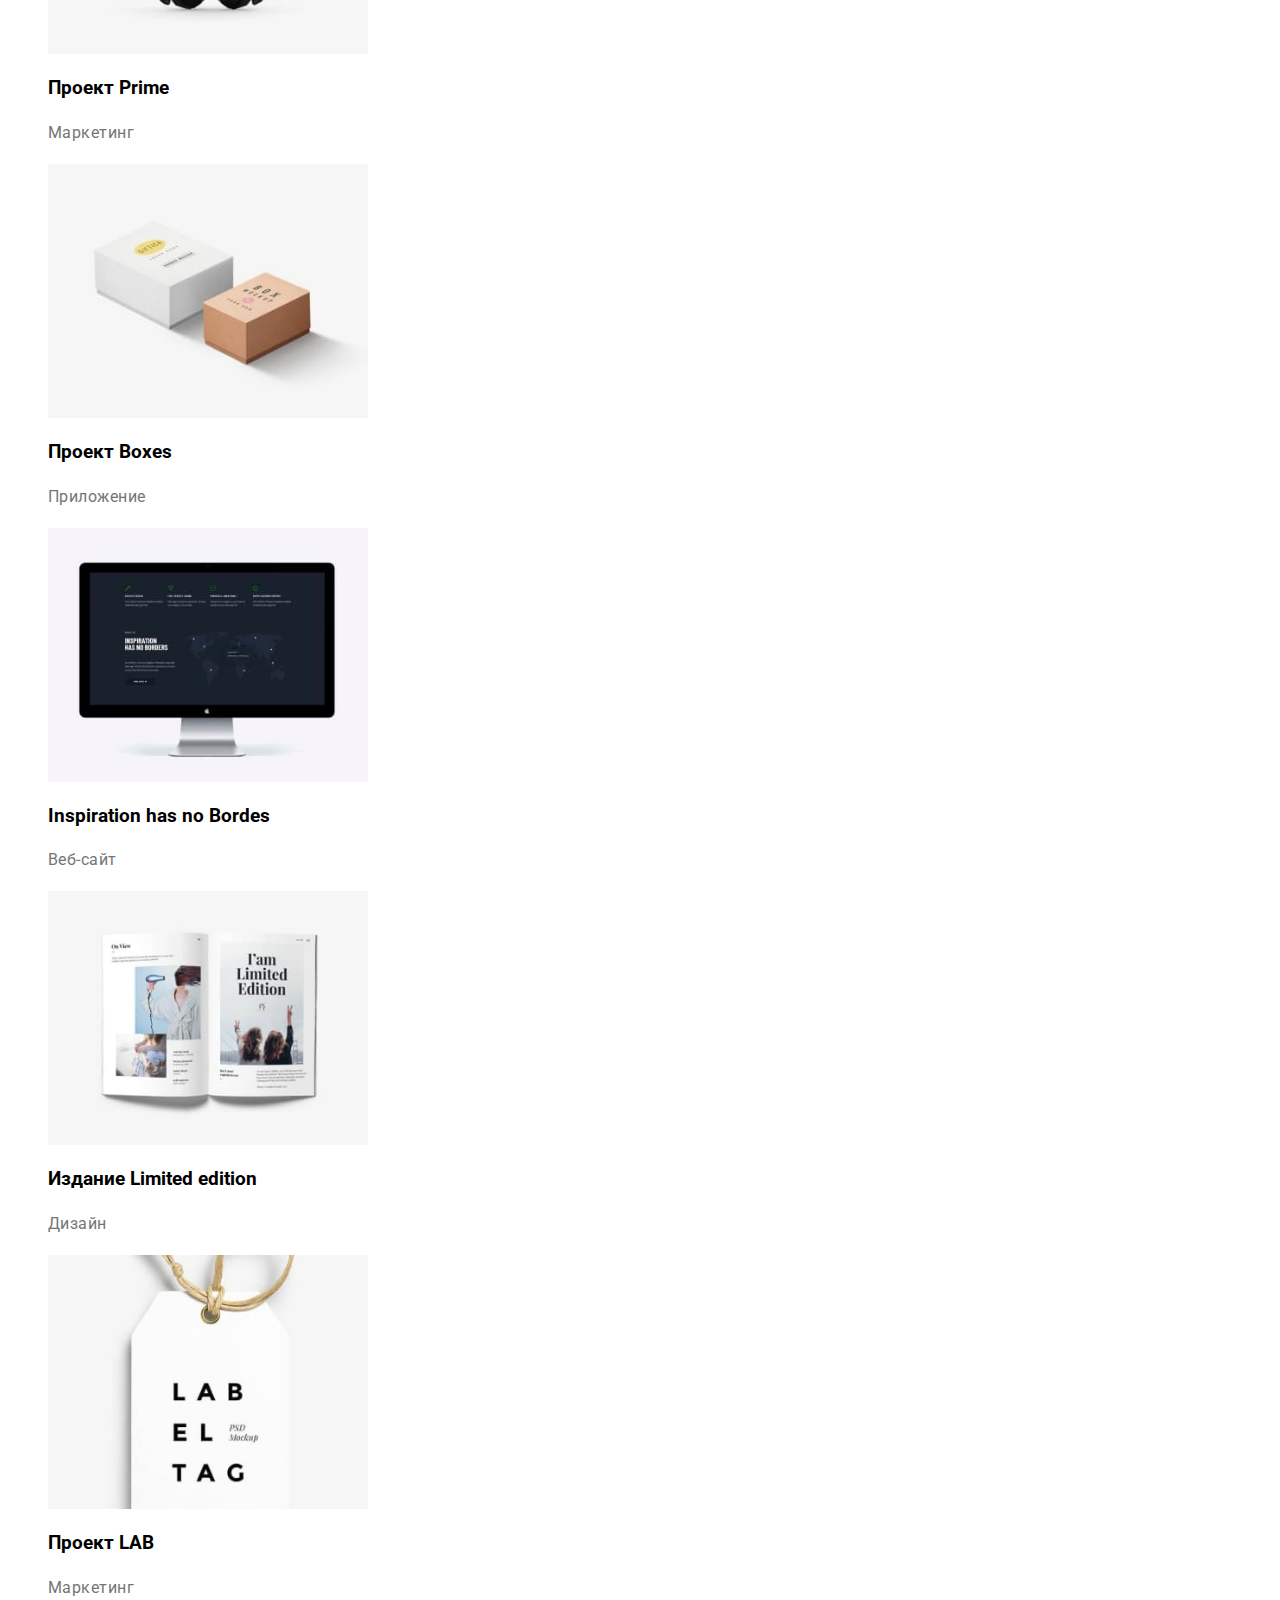
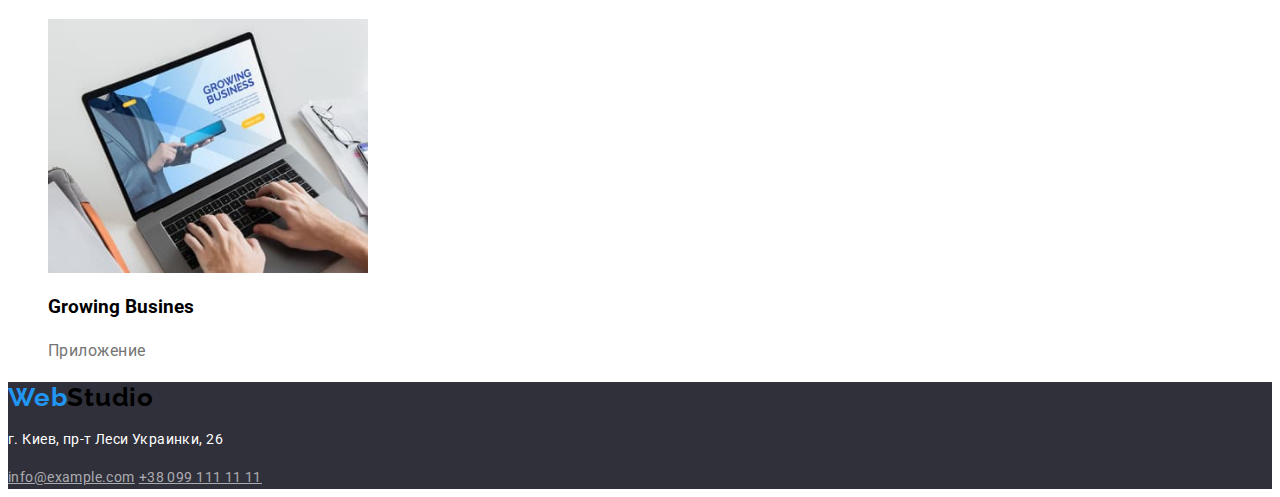
==== commit ce48563d: "css" ====
--- a/portfolio.html
+++ b/portfolio.html
@@ -7,7 +7,8 @@
     <title>Портфолио</title>
     <link rel="preconnect" href="https://fonts.googleapis.com">
     <link rel="preconnect" href="https://fonts.gstatic.com" crossorigin>
-    <link href="https://fonts.googleapis.com/css2?family=Roboto:wght@400;500;700&display=swap" rel="stylesheet">
+    <link href="https://fonts.googleapis.com/css2?family=Raleway:wght@700&family=Roboto:wght@400;500;700&display=swap"
+        rel="stylesheet">
     <link rel="stylesheet" href="css/styles.css">
 </head>
 <body>
--- a/css/styles.css
+++ b/css/styles.css
@@ -20,7 +20,7 @@
   font-family: var(--primary-font-family);
 }
 .logo {
-  font-family: Raleway;
+  font-family: var(--secondary-font-family);
   font-style: normal;
   font-weight: bold;
   font-size: 26px;
@@ -37,7 +37,7 @@
 /*site nab */
 .site-nav a {
   color: #212121;
-  font-family: Roboto;
+  font-family: var(--primary-font-family);
   font-style: normal;
   font-weight: 500;
   font-size: 14px;
@@ -50,7 +50,7 @@
   color: var(--focus-color);
 }
 .contact {
-  font-family: Roboto;
+  font-family: var(--primary-font-family);
   font-style: normal;
   font-weight: 500;
   font-size: 14px;
@@ -67,7 +67,7 @@
   background-color: var(--second-background);
 }
 .servis-text {
-  font-family: Roboto;
+  font-family: var(--primary-font-family);
   font-style: normal;
   font-weight: 900;
   font-size: 44px;
@@ -77,7 +77,7 @@
   color: #ffffff;
 }
 .servis-button {
-  font-family: Roboto;
+  font-family: var(--primary-font-family);
   font-style: normal;
   font-weight: bold;
   font-size: 16px;
@@ -101,16 +101,18 @@
 }
 /*button*/
 .button {
-  font-family: inherit;
-  font-family: Roboto;
+  font-family: var(--primary-font-family);
   font-style: normal;
   font-weight: 500;
   font-size: 16px;
   line-height: 26px;
+  /* identical to box height, or 162% */
+  letter-spacing: 0.03em;
   background-color: #f5f4fa;
-  text-transform: uppercase;
-  cursor: pointer;
+  color: #212121;
+  border-radius: 4px;
 }
+
 .button :focus,
 .button :hover {
   background-color: var(--focus-color);
@@ -118,7 +120,7 @@
 }
 /*projects*/
 .project-title {
-  font-family: Roboto;
+  font-family: var(--primary-font-family);
   font-style: normal;
   font-weight: bold;
   font-size: 18px;
@@ -127,7 +129,7 @@
   color: #212121;
 }
 .project-text {
-  font-family: Roboto;
+  font-family: var(--primary-font-family);
   font-style: normal;
   font-weight: normal;
   font-size: 16px;
@@ -140,7 +142,7 @@
   background-color: var(--second-background);
 }
 .address {
-  font-family: Roboto;
+  font-family: var(--primary-font-family);
   font-style: normal;
   font-weight: normal;
   font-size: 14px;
@@ -149,7 +151,7 @@
   color: #ffffff;
 }
 .address-contact {
-  font-family: Roboto;
+  font-family: var(--primary-font-family);
   font-style: normal;
   font-weight: normal;
   font-size: 14px;
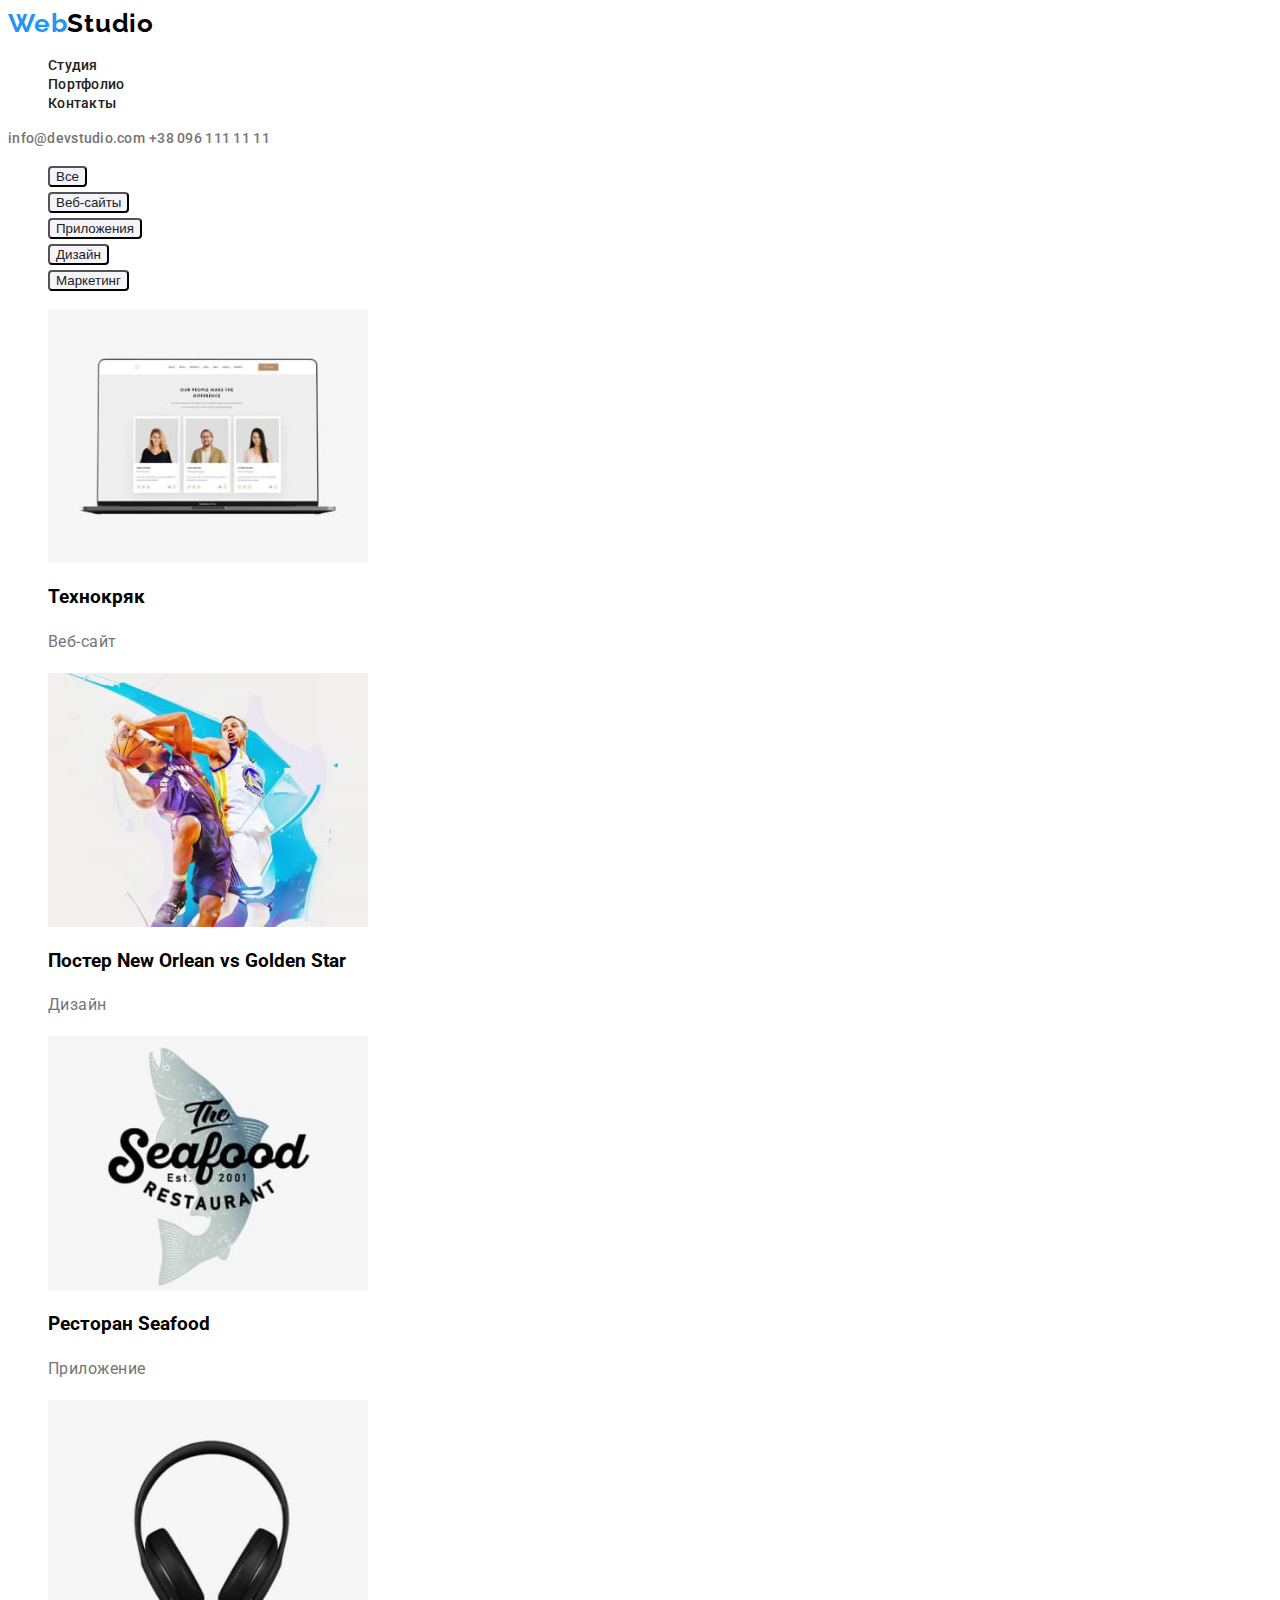
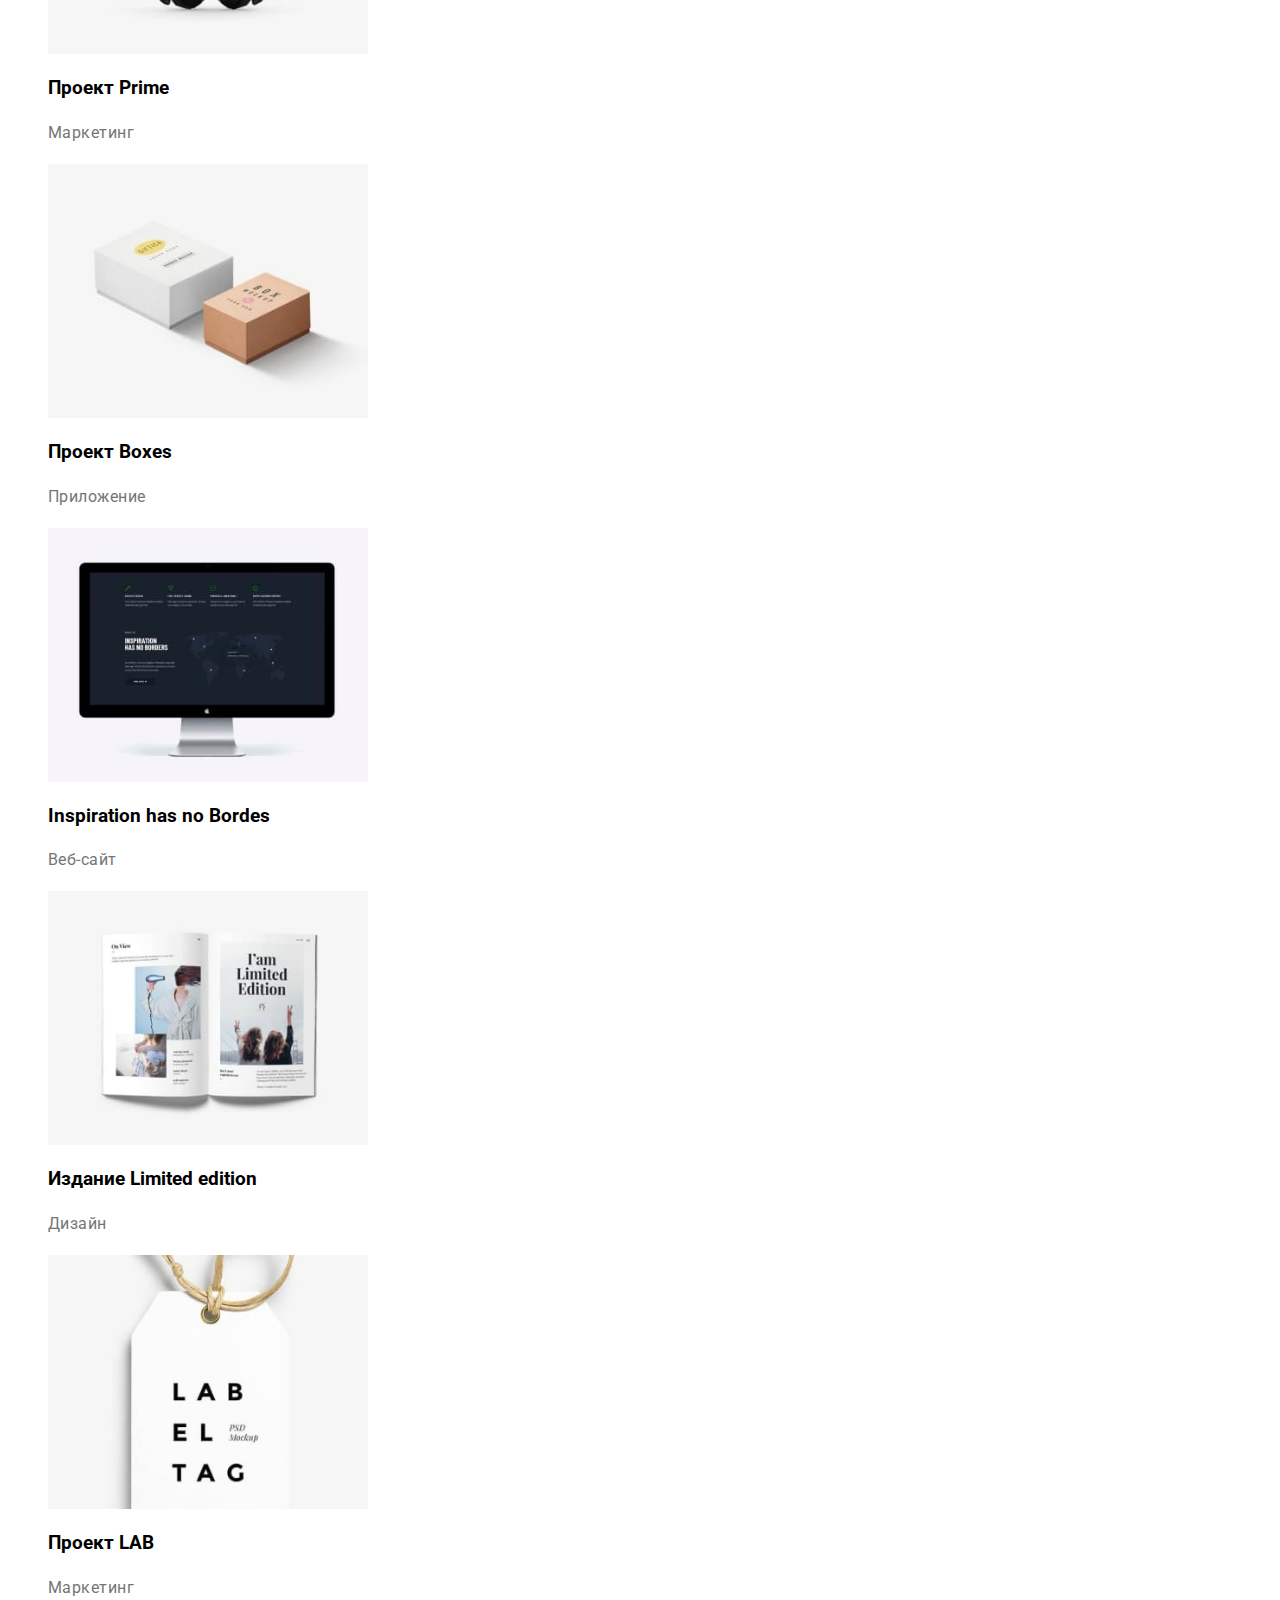
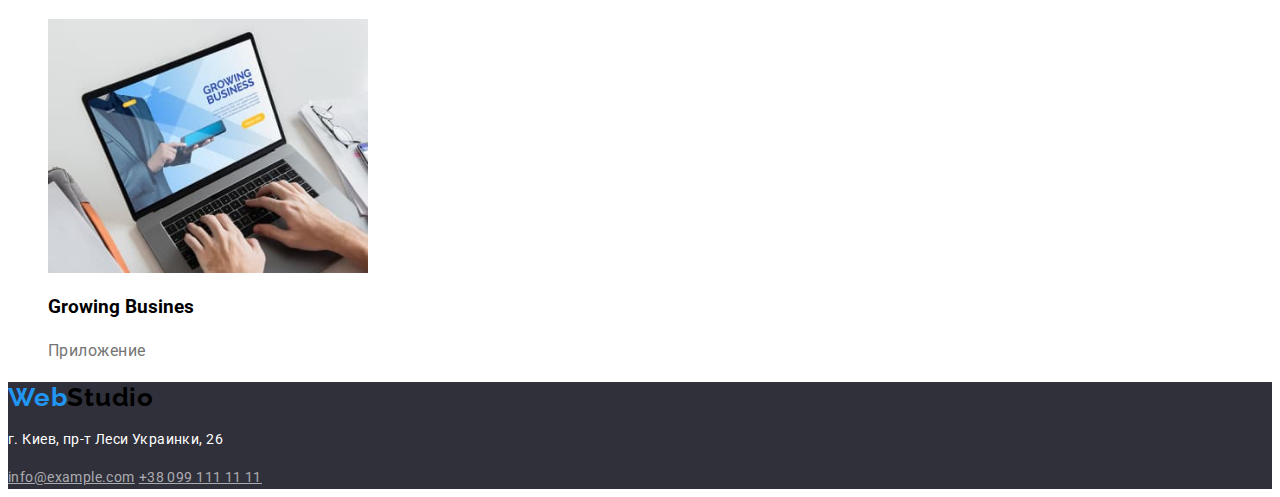
==== commit b99e4a17: "исправлен css" ====
--- a/portfolio.html
+++ b/portfolio.html
@@ -35,19 +35,19 @@
      <!--Конопки навигации-->
         <ul class="button list">
             <li>
-                <button type="button">Все</button>
+                <button class="button-nav" type="button">Все</button>
             </li>
             <li>
-                <button type="button">Веб-сайты</button>
+                <button class="button-nav" type="button">Веб-сайты</button>
             </li>
             <li>
-                <button type="button">Приложения</button>
+                <button class="button-nav" type="button">Приложения</button>
             </li>
             <li>
-                <button type="button">Дизайн</button>
+                <button class="button-nav" type="button">Дизайн</button>
             </li>
             <li>
-                <button type="button">Маркетинг</button>
+                <button class="button-nav" type="button">Маркетинг</button>
             </li>
         </ul>
     </section>
--- a/css/styles.css
+++ b/css/styles.css
@@ -86,7 +86,7 @@
   align-items: center;
   text-align: center;
   letter-spacing: 0.06em;
-
+  cursor: pointer;
   color: #ffffff;
   background: #2196f3;
   box-shadow: 0px 4px 4px rgba(0, 0, 0, 0.15);
@@ -100,23 +100,28 @@
   border-radius: 4px;
 }
 /*button*/
+
 .button {
   font-family: var(--primary-font-family);
   font-style: normal;
   font-weight: 500;
   font-size: 16px;
   line-height: 26px;
-  /* identical to box height, or 162% */
-  letter-spacing: 0.03em;
+}
+.button-nav {
   background-color: #f5f4fa;
   color: #212121;
   border-radius: 4px;
+  cursor: pointer;
 }
 
-.button :focus,
-.button :hover {
+.button-nav:focus,
+.button-nav:hover {
   background-color: var(--focus-color);
   color: #ffffff;
+  box-shadow: 0px 3px 1px rgba(0, 0, 0, 0.1), 0px 1px 2px rgba(0, 0, 0, 0.08),
+    0px 2px 2px rgba(0, 0, 0, 0.12);
+  border-radius: 4px;
 }
 /*projects*/
 .project-title {
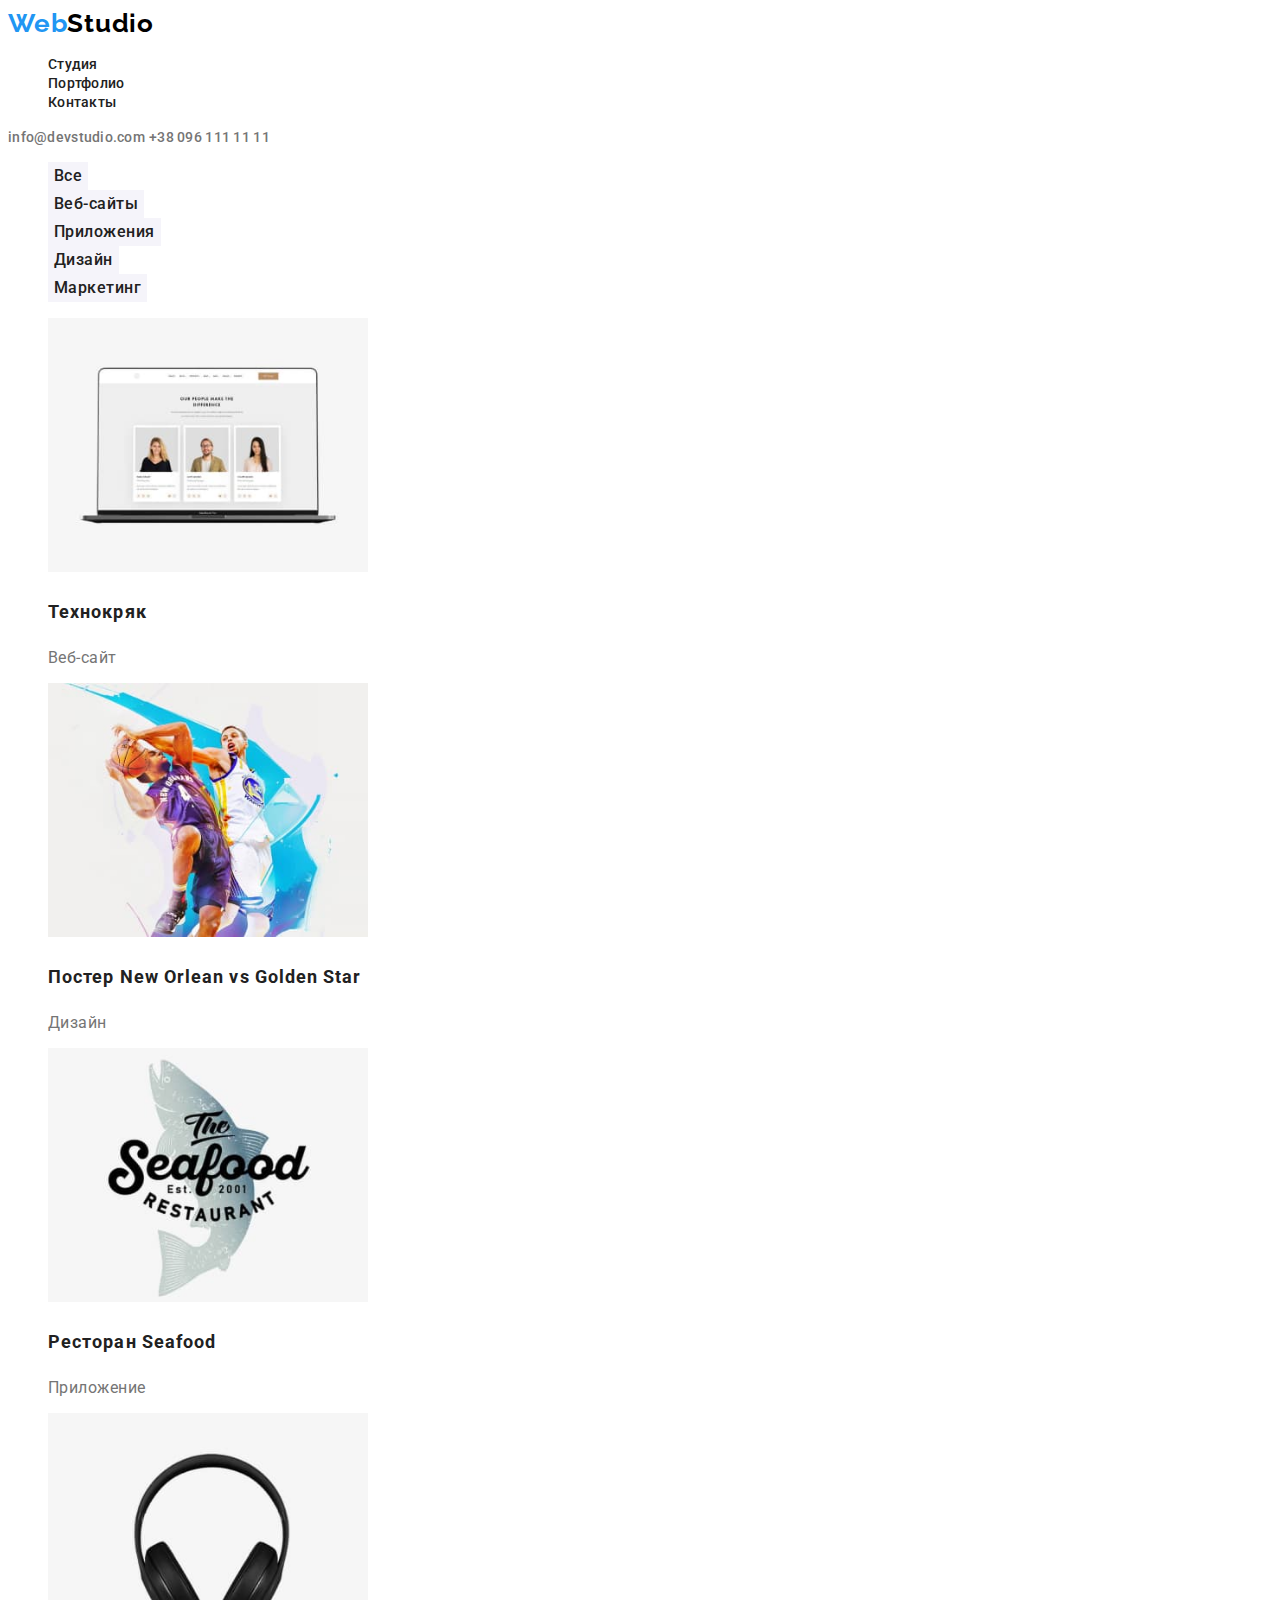
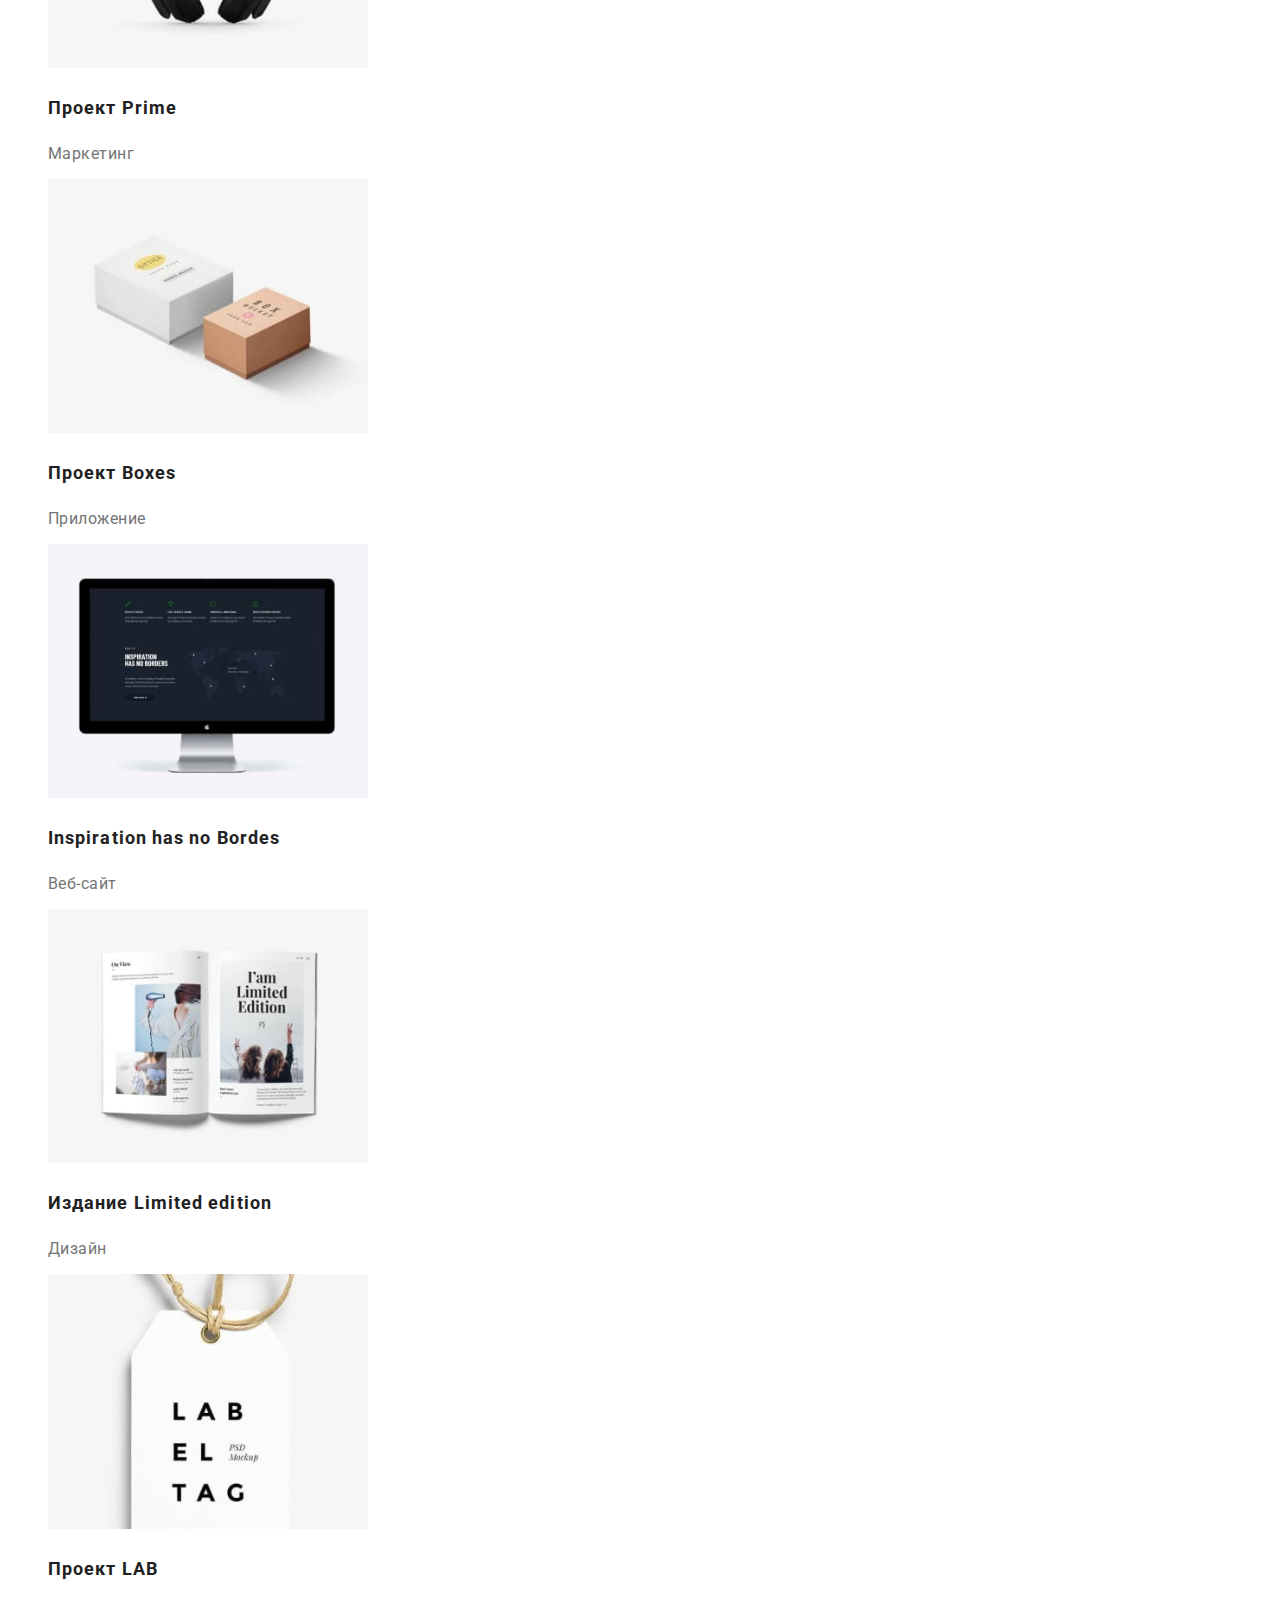
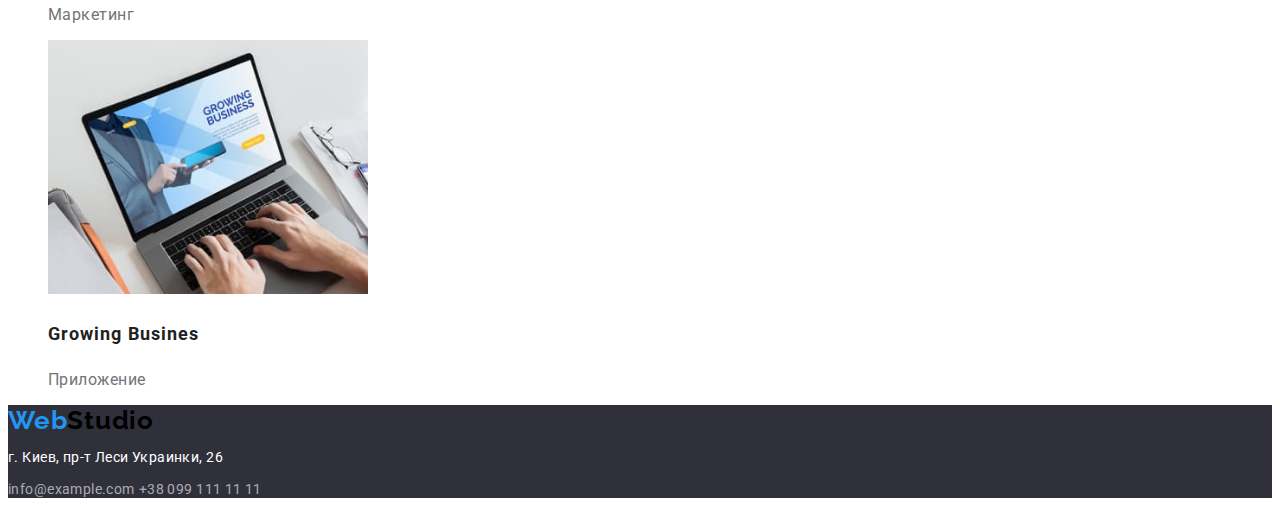
==== commit b469af07: "исправленно" ====
--- a/portfolio.html
+++ b/portfolio.html
@@ -7,7 +7,7 @@
     <title>Портфолио</title>
     <link rel="preconnect" href="https://fonts.googleapis.com">
     <link rel="preconnect" href="https://fonts.gstatic.com" crossorigin>
-    <link href="https://fonts.googleapis.com/css2?family=Raleway:wght@700&family=Roboto:wght@400;500;700&display=swap"
+    <link href="https://fonts.googleapis.com/css2?family=Raleway:wght@700&family=Roboto:wght@400;500;700;900&display=swap"
         rel="stylesheet">
     <link rel="stylesheet" href="css/styles.css">
 </head>
@@ -30,30 +30,27 @@
     </nav>
         <a class="contact link" href="mailto:info@devstudio.com">info@devstudio.com</a>
         <a class="contact link" href="tel:+380961111111">+38 096 111 11 11</a>
-
-    <section>
-     <!--Конопки навигации-->
-        <ul class="button list">
-            <li>
-                <button class="button-nav" type="button">Все</button>
-            </li>
-            <li>
-                <button class="button-nav" type="button">Веб-сайты</button>
-            </li>
-            <li>
-                <button class="button-nav" type="button">Приложения</button>
-            </li>
-            <li>
-                <button class="button-nav" type="button">Дизайн</button>
-            </li>
-            <li>
-                <button class="button-nav" type="button">Маркетинг</button>
-            </li>
-        </ul>
-    </section>
     </header>
     <main>
         <section>
+            <!--Конопки навигации-->
+            <ul class="button list">
+                <li>
+                    <button class="portfolio-button " type="button">Все</button>
+                </li>
+                <li>
+                    <button class="portfolio-button" type="button">Веб-сайты</button>
+                </li>
+                <li>
+                    <button class="portfolio-button" type="button">Приложения</button>
+                </li>
+                <li>
+                    <button class="portfolio-button" type="button">Дизайн</button>
+                </li>
+                <li>
+                    <button class="portfolio-button" type="button">Маркетинг</button>
+                </li>
+            </ul>
             <!--Проекты-->
             <ul class="list">
                 <li>
@@ -118,8 +115,8 @@
         <a href="" class="logo link"><span class="logo-one">Web</span><span class="logo-two">Studio</span></a>
         <address>
             <p class="address">г. Киев, пр-т Леси Украинки, 26</p>
-            <a class="address-contact" href="mailto:info@example.com">info@example.com</a>
-            <a class="address-contact" href="tel:+380991111111">+38 099 111 11 11</a>
+            <a class="address-contact link" href="mailto:info@example.com">info@example.com</a>
+            <a class="address-contact link" href="tel:+380991111111">+38 099 111 11 11</a>
         </address>
     </footer>
 </body>
--- a/css/styles.css
+++ b/css/styles.css
@@ -6,6 +6,7 @@
   --second-background: #2f303a;
   --focus-color: #2196f3;
   --secondary-color: #757575;
+  --color-title: #212121;
 }
 .list {
   color: var(--color-text);
@@ -24,7 +25,7 @@
   font-style: normal;
   font-weight: bold;
   font-size: 26px;
-  line-height: 31px;
+  line-height: 1, 19;
   /* identical to box height */
   letter-spacing: 0.03em;
 }
@@ -33,6 +34,9 @@
 }
 .logo-two {
   color: var(--color-text);
+}
+.logo-two-footer {
+  color: #ffffff;
 }
 /*site nab */
 .site-nav a {
@@ -41,7 +45,7 @@
   font-style: normal;
   font-weight: 500;
   font-size: 14px;
-  line-height: 16px;
+  line-height: 1, 14;
   letter-spacing: 0.02em;
   text-decoration: none;
 }
@@ -54,7 +58,7 @@
   font-style: normal;
   font-weight: 500;
   font-size: 14px;
-  line-height: 16px;
+  line-height: 1, 14;
   letter-spacing: 0.02em;
   color: var(--secondary-color);
 }
@@ -71,7 +75,7 @@
   font-style: normal;
   font-weight: 900;
   font-size: 44px;
-  line-height: 60px;
+  line-height: 1, 36;
   letter-spacing: 0.06em;
   text-transform: uppercase;
   color: #ffffff;
@@ -81,7 +85,7 @@
   font-style: normal;
   font-weight: bold;
   font-size: 16px;
-  line-height: 30px;
+  line-height: 1, 88;
   display: flex;
   align-items: center;
   text-align: center;
@@ -99,22 +103,75 @@
   box-shadow: 0px 4px 4px rgba(0, 0, 0, 0.15);
   border-radius: 4px;
 }
+/*peculiarities*/
+.peculiarities-titl {
+  font-family: var(--primary-font-family);
+  font-style: normal;
+  font-weight: bold;
+  font-size: 14px;
+  line-height: 1, 14;
+  letter-spacing: 0.03em;
+  text-transform: uppercase;
+  color: var(--color-title);
+}
+.peculiarities-text {
+  font-family: var(--primary-font-family);
+  font-style: normal;
+  font-weight: normal;
+  font-size: 14px;
+  line-height: 1, 71;
+  letter-spacing: 0.03em;
+  color: var(--secondary-color);
+}
+.headlines {
+  font-family: var(--primary-font-family);
+  font-style: normal;
+  font-weight: bold;
+  font-size: 36px;
+  line-height: 1, 17;
+  text-align: center;
+  letter-spacing: 0.03em;
+  color: var(--color-title);
+}
+/*team*/
+.team-titl {
+  font-family: var(--primary-font-family);
+  font-style: normal;
+  font-weight: 500;
+  font-size: 16px;
+  line-height: 1, 19;
+  text-align: center;
+  letter-spacing: 0.03em;
+  color: var(--color-title);
+}
+.team-text {
+  font-family: var(--primary-font-family);
+  font-style: normal;
+  font-weight: normal;
+  font-size: 16px;
+  line-height: 1, 19;
+  text-align: center;
+  letter-spacing: 0.03em;
+  color: var(--secondary-color);
+}
 /*button*/
-
-.button {
-  font-family: var(--primary-font-family);
-  font-style: normal;
-  font-weight: 500;
-  font-size: 16px;
-  line-height: 26px;
-}
-.button-nav {
+.portfolio-button {
+  color: var(--color-title);
   background-color: #f5f4fa;
-  color: #212121;
-  border-radius: 4px;
+  font-family: inherit;
+  font-weight: 500;
+  font-size: 16px;
+  line-height: 1.62;
+  text-align: center;
+  letter-spacing: 0.03em;
   cursor: pointer;
-}
-
+  border: none;
+}
+.portfolio-button:hover,
+.portfolio-button:focus {
+  color: #ffffff;
+  background-color: #2196f3;
+}
 .button-nav:focus,
 .button-nav:hover {
   background-color: var(--focus-color);
@@ -124,21 +181,21 @@
   border-radius: 4px;
 }
 /*projects*/
-.project-title {
+.project-titl {
   font-family: var(--primary-font-family);
   font-style: normal;
   font-weight: bold;
   font-size: 18px;
-  line-height: 36px;
+  line-height: 2;
   letter-spacing: 0.06em;
-  color: #212121;
+  color: var(--color-title);
 }
 .project-text {
   font-family: var(--primary-font-family);
   font-style: normal;
   font-weight: normal;
   font-size: 16px;
-  line-height: 30px;
+  line-height: 1, 88;
   letter-spacing: 0.03em;
   color: var(--secondary-color);
 }
@@ -151,7 +208,7 @@
   font-style: normal;
   font-weight: normal;
   font-size: 14px;
-  line-height: 24px;
+  line-height: 1, 71;
   letter-spacing: 0.03em;
   color: #ffffff;
 }
@@ -160,7 +217,7 @@
   font-style: normal;
   font-weight: normal;
   font-size: 14px;
-  line-height: 24px;
+  line-height: 1, 71;
   letter-spacing: 0.03em;
   color: rgba(255, 255, 255, 0.6);
 }
